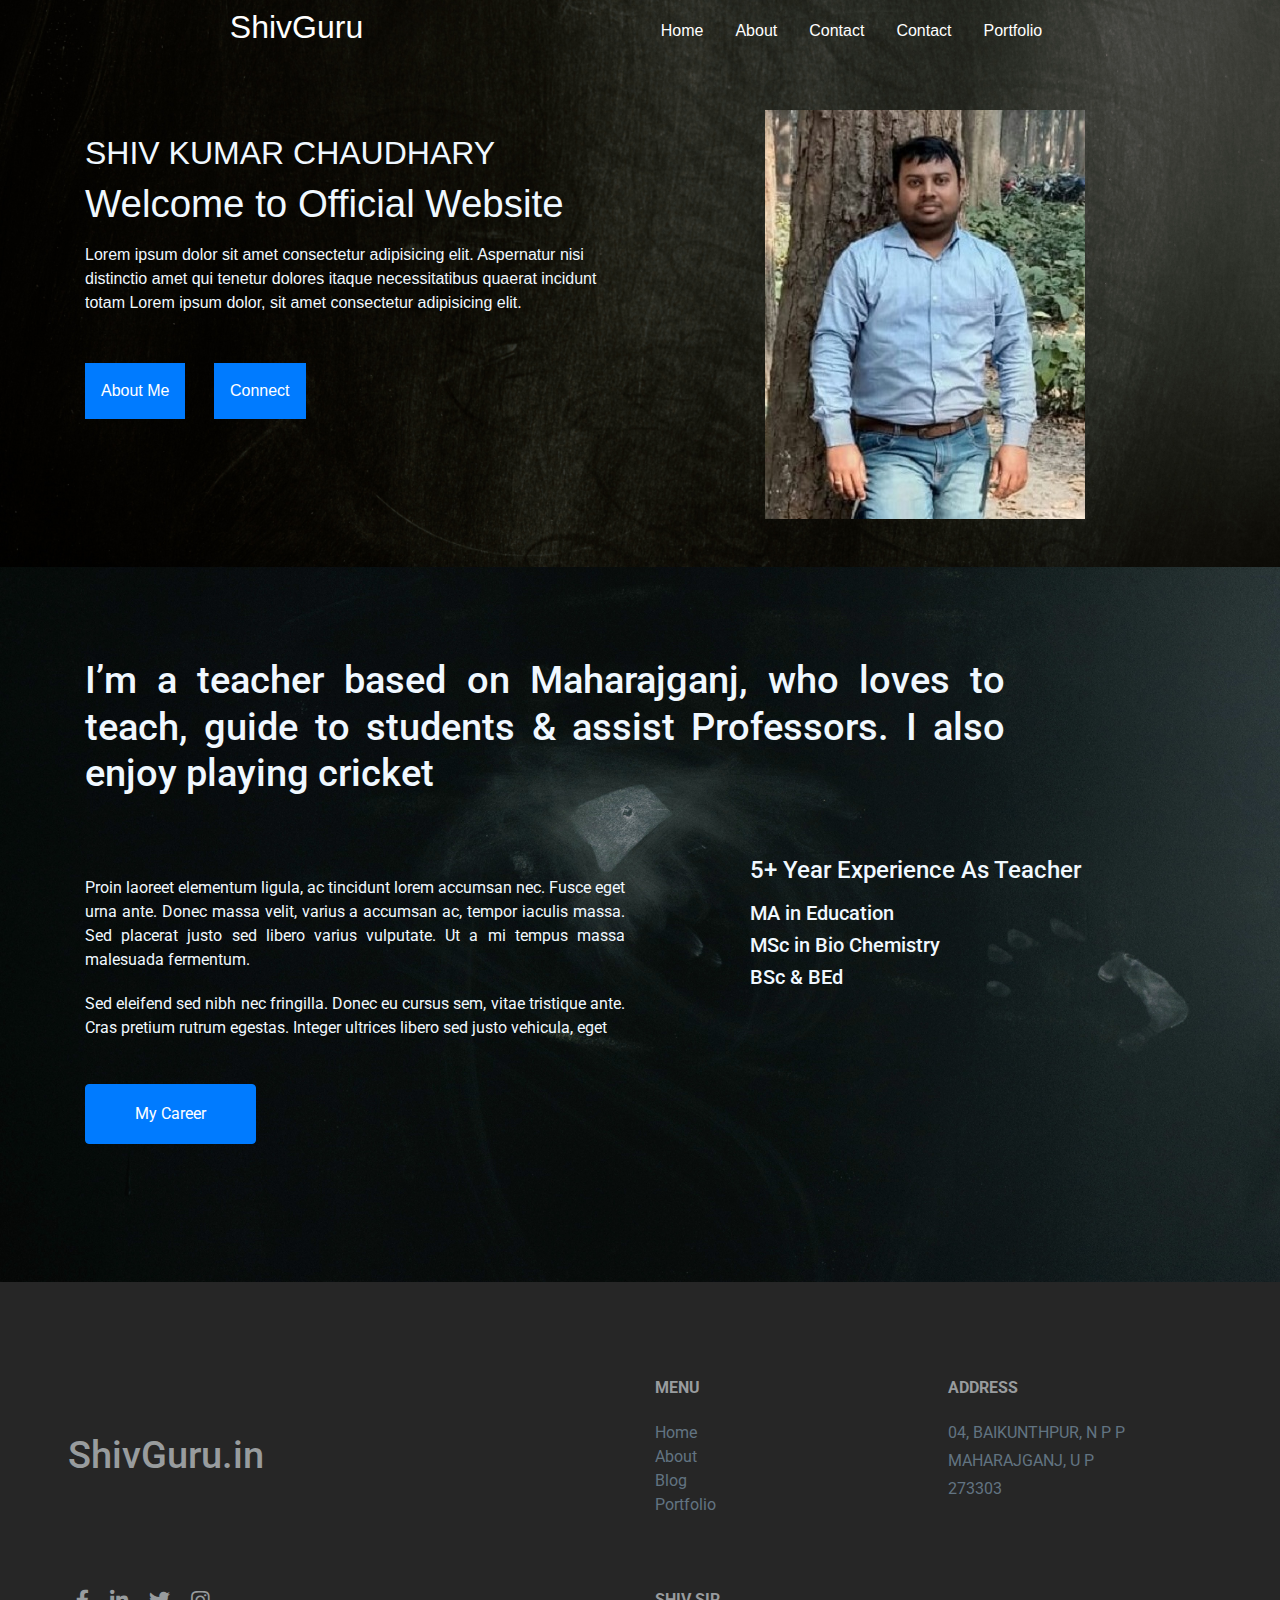
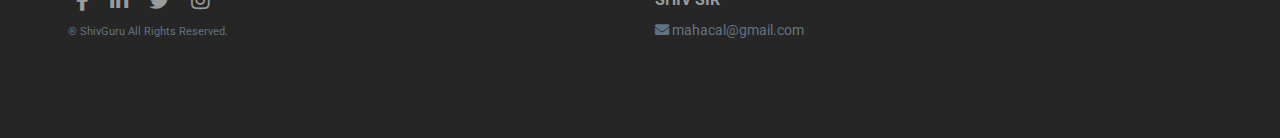
==== index.html @ 5fab4608 "a" ====
<!DOCTYPE html>
<html lang="en">

<head>
  <meta charset="UTF-8">
  <meta name="viewport" content="width=device-width, initial-scale=1.0">
  <title>ShivGuru :: Official Website</title>
  <link rel="stylesheet" href="https://maxcdn.bootstrapcdn.com/bootstrap/4.5.2/css/bootstrap.min.css">
  <script src="https://ajax.googleapis.com/ajax/libs/jquery/3.5.1/jquery.min.js"></script>
  <script src="./js/owl.carousel.min.js"></script>
  <script src="https://cdnjs.cloudflare.com/ajax/libs/popper.js/1.16.0/umd/popper.min.js"></script>
  <script src="https://maxcdn.bootstrapcdn.com/bootstrap/4.5.2/js/bootstrap.min.js"></script>
  <link rel="stylesheet" href="https://cdnjs.cloudflare.com/ajax/libs/font-awesome/5.15.1/css/all.min.css">
  <link rel="stylesheet" href="https://cdnjs.cloudflare.com/ajax/libs/animate.css/4.1.1/animate.min.css">
  <link rel="stylesheet" href="./css/owl.carousel.min.css">
  <link rel="stylesheet" href="./css/owl.theme.default.min.css">
  <link rel="stylesheet" href="./css/utilities.css">
  <link rel="stylesheet" href="./css/custom.css">
</head>

<body>
  <!-- By Dominik Biedebach @domobch -->

  <link href='https://fonts.googleapis.com/css?family=Roboto:500,900,100,300,700,400' rel='stylesheet' type='text/css'>





  <div class="container-fluid" id="hd">
    <div class="container">

      <nav class="navbar1">
        <div class="brand-title">
          <h1>ShivGuru</h1>
        </div>
        <a href="#" class="toggle-button">
          <span class="bar"></span>
          <span class="bar"></span>
          <span class="bar"></span>
        </a>
        <div class="navbar-links">
          <ul>
            <li><a href="index.html">Home</a></li>
            <li><a href="about.html">About</a></li>
            <li><a href="contact.html">Contact</a></li>
            <li><a href="blog.html">Contact</a></li>
            <li><a href="portfolio.html">Portfolio</a></li>
          </ul>
        </div>
      </nav>


      
      <div class="row my-5">
        <div class="col-md-6 col-sm-6 text-left text-justify my-3" id="profileText">
          <h2 class="my-2">SHIV KUMAR CHAUDHARY</h2>
          <h3 class="mb-3">Welcome to Official Website</h3>
          <p class="mb-5">Lorem ipsum dolor sit amet consectetur adipisicing elit. Aspernatur nisi distinctio amet qui
            tenetur
            dolores
            itaque necessitatibus quaerat incidunt totam Lorem ipsum dolor, sit amet consectetur adipisicing elit.</p>
          <a href="#" class="bt btn-primary mb-2">About Me</a>
          <a href="#" class="bt btn-primary ml-4">Connect</a>
        </div>
        <div class="col-md-4 offset-md-1 col-sm-4" id="profileImg">
          <img class="mx-auto d-block" src="./img/IMG_20210122_224247.jpg" alt="">
        </div>
      </div>
    </div>







  </div>

  <div class="container-fluid" id="career">
    <div class="container text-justify">
      <div class="row">
        <div class="col-xl-10">
          <h3>I’m a teacher based on Maharajganj, who loves to teach, guide to students & assist Professors. I also
            enjoy playing cricket
          </h3>
        </div>
      </div>
      <div class="row">
        <div class="col-lg-6 col-md-6 mb-5">
          <p>
            Proin laoreet elementum ligula, ac tincidunt lorem accumsan nec. Fusce eget urna ante. Donec massa velit,
            varius a accumsan ac, tempor iaculis massa. Sed placerat justo sed libero varius vulputate. Ut a mi tempus
            massa malesuada fermentum.
          </p>
          <p>
            Sed eleifend sed nibh nec fringilla. Donec eu cursus sem, vitae tristique ante. Cras pretium rutrum egestas.
            Integer ultrices libero sed justo vehicula, eget
          </p>
          <a href="#" class="btn btn-primary md mt-4">My Career</a>
        </div>
        <div class="col-lg-5 offset-lg-1 col-md-6">
          <h4 class="mb-3">5+ Year Experience As Teacher</h4>
          <h5 class="mb-2">MA in Education</h5>
          <h5 class="mb-2">MSc in Bio Chemistry</h5>
          <h5>BSc & BEd</h5>
        </div>
      </div>
    </div>
  </div>

  <div class="container-fluid ft pb-0 mb-0 justify-content-center text-light ">
    <footer>
      <div class="row my-5 justify-content-center py-5">
        <div class="col-11">
          <div class="row ">
            <div class="col-xl-6 col-md-4 col-sm-6 col-12 my-auto mx-auto a">
              <h3 class="text-muted mb-md-0 mb-5 bold-text">ShivGuru.in</h3>
            </div>
            <div class="col-xl-3 col-md-4 col-sm-3 col-12">
              <h6 class="mb-3 mb-lg-4 bold-text "><b>MENU</b></h6>
              <ul class="list-unstyled">
                <li>Home</li>
                <li>About</li>
                <li>Blog</li>
                <li>Portfolio</li>
              </ul>
            </div>
            <div class="col-xl-3 col-md-4 col-sm-3 col-12">
              <h6 class="mb-3 mb-lg-4 text-muted bold-text mt-sm-0 mt-5"><b>ADDRESS</b></h6>
              <p class="mb-1">04, BAIKUNTHPUR, N P P</p>
              <p class="mb-1">MAHARAJGANJ, U P</p>
              <p class="mb-1">273303</p>
            </div>
          </div>
          <div class="row ">
            <div class="col-xl-6 col-md-4 col-sm-4 col-auto my-md-0 mt-5 order-sm-1 order-3 align-self-end">
              <p class="social text-muted mb-0 pb-0 bold-text"> <span class="mx-2"><i class="fab fa-facebook-f"
                    aria-hidden="true"></i></span> <span class="mx-2"><i class="fab fa-linkedin-in"
                    aria-hidden="true"></i></span> <span class="mx-2"><i class="fab fa-twitter"
                    aria-hidden="true"></i></span> <span class="mx-2"><i class="fab fa-instagram"
                    aria-hidden="true"></i></span> </p><small class="rights"><span>&#174;</span> ShivGuru All Rights
                Reserved.</small>
            </div>
            <div class="col-xl-6 col-md-4 col-sm-4 col-auto order-1 align-self-end ">
              <h6 class="mt-55 mt-2 text-muted bold-text"><b>SHIV SIR</b></h6><small> <span><i class="fa fa-envelope"
                    aria-hidden="true"></i></span> mahacal@gmail.com</small>
            </div>
          </div>
        </div>
      </div>
    </footer>
  </div>

  <script src="./js/main.js"></script>
</body>

</html>
---- css/utilities.css ----
@import url('https://fonts.googleapis.com/css?family=Rubik&display=swap');

.ft {
    overflow: hidden;
    background: #262626;
    color: #627482 !important;
    margin-bottom: 0;
    padding-bottom: 0
}

small {
    font-size: calc(12px + (15 - 12) * ((100vw - 360px) / (1600 - 360))) !important
}

.bold-text {
    color: #989c9e !important
}

.mt-55 {
    margin-top: calc(50px + (60 - 50) * ((100vw - 360px) / (1600 - 360))) !important
}

h3 {
    font-size: calc(34px + (40 - 34) * ((100vw - 360px) / (1600 - 360))) !important
}

.social {
    font-size: 21px !important
}

.rights {
    font-size: calc(10px + (12 - 10) * ((100vw - 360px) / (1600 - 360))) !important
}

/* Button */
.bt {
    padding: 1rem;
    color: #fff;
    display: inline-block;
  }
  .btn-primary:hover {
    transform: scale(0.98);
    text-decoration: none;
  }
---- css/custom.css ----
* {
  box-sizing: border-box;
  margin: 0%;
  padding: 0%;
}
.navbar1 {
  display: flex;
  position: relative;
  justify-content: space-around;
  align-items: center;
  color: white;
}

.brand-title {
  margin: .5rem;
}
.brand-title h1 {
  font-size: 2rem;
  
}

.navbar-links {
  height: 100%;
}

.navbar-links ul {
  display: flex;
  margin: 0;
  padding: 0;
}

.navbar-links li {
  list-style: none;
}

.navbar-links li a {
  display: block;
  text-decoration: none;
  color: white;
  padding: 1rem;
}

.navbar-links li a:hover {
  border-bottom: 1px solid white;
}

.toggle-button {
  position: absolute;
  top: .75rem;
  right: 1rem;
  display: none;
  flex-direction: column;
  justify-content: space-between;
  width: 30px;
  height: 21px;
}

.toggle-button .bar {
  height: 3px;
  width: 100%;
  background-color: white;
  border-radius: 10px;
}

@media (max-width: 800px) {
  .navbar1 {
      flex-direction: column;
  }
  

  .toggle-button {
      display: flex;
  }

  .navbar-links {
      display: none;
      width: 100%;
  }

  .navbar-links ul {
      width: 100%;
      flex-direction: column;
  }

  .navbar-links ul li {
      text-align: center;
  }
  .navbar-links li a:hover {
    color: wheat;
    border-bottom: none;
  }

  .navbar-links ul li a {
      padding: .5rem 1rem;
  }

  .navbar-links.active {
      display: flex;
  }
}
@import url('https://fonts.googleapis.com/css2?family=Ubuntu:ital@1&display=swap');

#hd{
  background: url(../img/pexels-cottonbro-3826435.jpg) no-repeat center/cover;
  font-family: 'Ubuntu', sans-serif;
  color: aliceblue;
  width: 100%;
  height: auto;
  position: relative;
  overflow: hidden;
  padding: 0px 0px;
}
#career{
  background: url(../img/pexels-ksenia-chernaya-5691695.jpg) no-repeat center/cover;
  height: auto;
  padding: 90px 0;
  color: aliceblue;
}
#career h3{
  font-size: 36px;
  margin: 0px 0px 60px;
}
#career p{
  margin: 20px 0;
}
#career a{
  padding: 17px 49px;
}
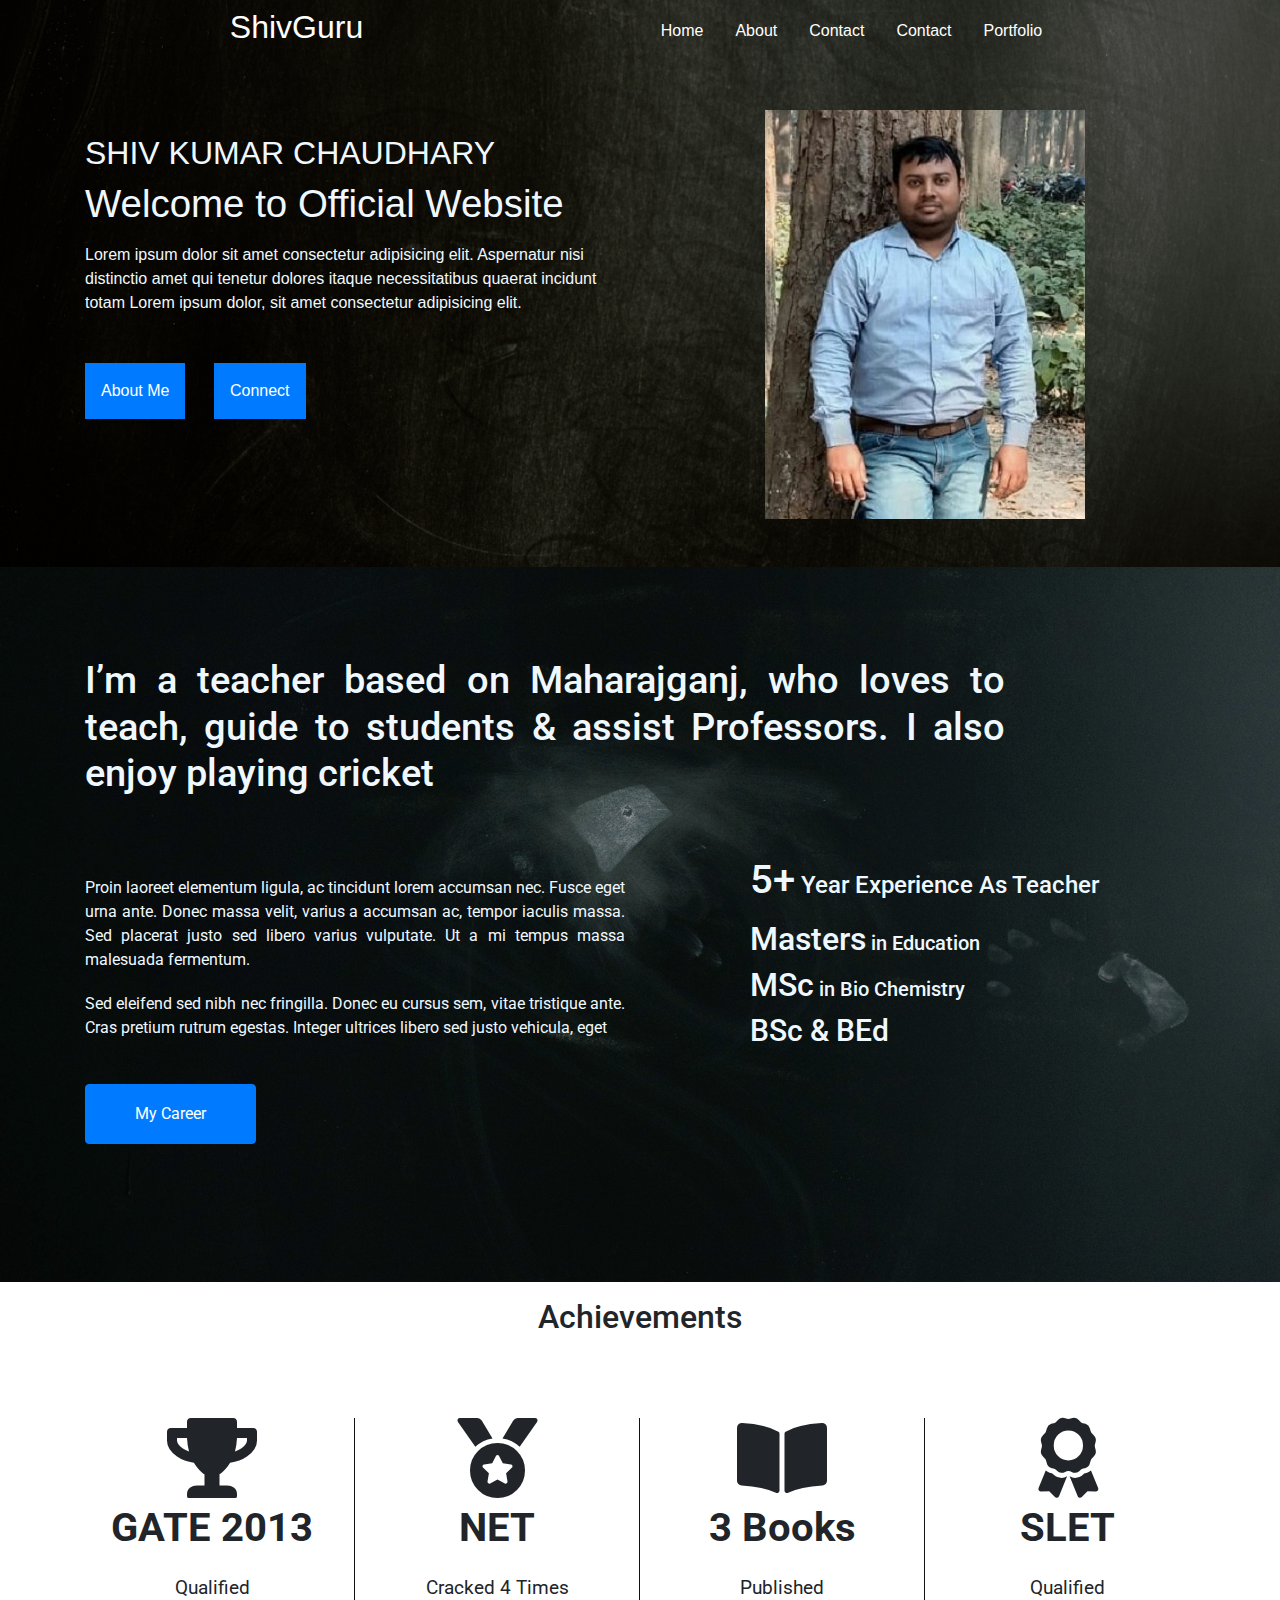
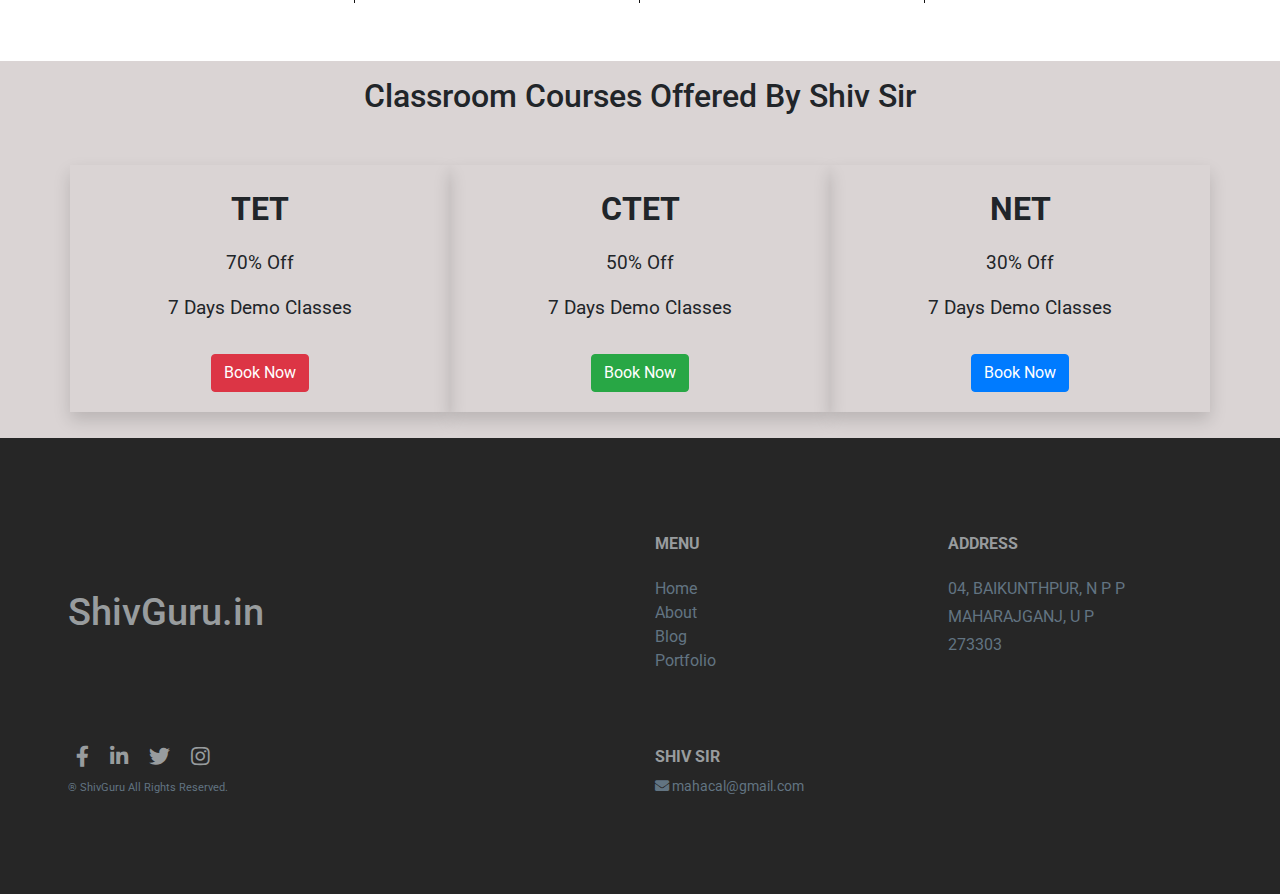
==== commit 45fe0f9f: "sub" ====
--- a/index.html
+++ b/index.html
@@ -51,7 +51,7 @@
       </nav>
 
 
-      
+
       <div class="row my-5">
         <div class="col-md-6 col-sm-6 text-left text-justify my-3" id="profileText">
           <h2 class="my-2">SHIV KUMAR CHAUDHARY</h2>
@@ -100,10 +100,79 @@
           <a href="#" class="btn btn-primary md mt-4">My Career</a>
         </div>
         <div class="col-lg-5 offset-lg-1 col-md-6">
-          <h4 class="mb-3">5+ Year Experience As Teacher</h4>
-          <h5 class="mb-2">MA in Education</h5>
-          <h5 class="mb-2">MSc in Bio Chemistry</h5>
-          <h5>BSc & BEd</h5>
+          <h4 class="mb-3"><span style="font-size: 40px">5+</span> Year Experience As Teacher</h4>
+          <h5 class="mb-2"><span style="font-size: 32px">Masters</span> in Education</h5>
+          <h5 class="mb-2"><span style="font-size: 32px">MSc</span> in Bio Chemistry</h5>
+          <h5><span style="font-size: 30px">BSc & BEd</span></h5>
+        </div>
+      </div>
+    </div>
+  </div>
+  <div class="container-fluid" id="stats">
+    <div class="container text-center">
+      <div class="row py-3">
+        <div class="col">
+          <h2>Achievements</h2>
+        </div>
+      </div>
+      <div class="row py-5">
+        <div class="box box1 col-lg-3 col-md-4 col-sm-6">
+          <i class="fas fa-trophy fa-5x"></i>
+          <p>
+            <b>GATE 2013</b>
+          </p>
+          <span class="title">Qualified</span>
+        </div>
+        <div class="box box2 col-lg-3 col-md-4 col-sm-6 ">
+          <i class="fas fa-medal fa-5x"></i>
+          <p>
+            <b>NET</b>
+          </p>
+          <span class="title">Cracked 4 Times</span>
+        </div>
+        <div class="box box3 col-lg-3 col-md-4 col-sm-6">
+          <i class="fas fa-book-open fa-5x"></i>
+          <p>
+            <b>3 Books</b>
+          </p>
+          <span class="title">Published</span>
+        </div>
+        <div class="box box4 col-lg-3 col-md-4 col-sm-6">
+          <i class="fas fa-award fa-5x"></i>
+          <p>
+            <b>SLET</b>
+          </p>
+          <span class="title">Qualified</span>
+        </div>
+      </div>
+    </div>
+  </div>
+
+  <div class="container-fluid" id="courses">
+    <div class="container text-center">
+      <div class="row py-3">
+        <div class="col ">
+          <h2>Classroom Courses Offered By Shiv Sir</h2>
+        </div>
+      </div>
+      <div class="row py-3">
+        <div class="course col-lg-4 col-md-4 shadow">
+          <p><b>TET</b></p>
+          <p>70% Off</p>
+          <p>7 Days Demo Classes</p>
+          <a href="" class="btn btn-danger md mt-3">Book Now</a>
+        </div>
+        <div class="course col-lg-4  col-md-4 shadow">
+          <p><b>CTET</b></p>
+          <p>50% Off</p>
+          <p>7 Days Demo Classes</p>
+          <a href="" class="btn btn-success md mt-3">Book Now</a>
+        </div>
+        <div class="course col-lg-4 col-md-4 shadow">
+          <p><b>NET</b></p>
+          <p>30% Off</p>
+          <p>7 Days Demo Classes</p>
+          <a href="" class="btn btn-primary md mt-3">Book Now</a>
         </div>
       </div>
     </div>
--- a/css/custom.css
+++ b/css/custom.css
@@ -125,4 +125,35 @@
 }
 #career a{
   padding: 17px 49px;
+}
+
+#stats{
+  background: white;
+}
+#stats .container .box{
+  margin: 10px 0;
+}
+#stats .container .box1,
+#stats .container .box2,
+#stats .container .box3{
+  border-right: 1px solid #131212;
+}
+#stats .container .box p b{
+  font-size: 40px;
+}
+#stats .container .box .title{
+  font-size: 19px;
+}
+#courses{
+  background: rgb(218, 212, 212);
+}
+#courses .course{
+  margin: 10px 0;
+  padding: 20px 0;
+}
+#courses .container p{
+  font-size: 19px;
+}
+#courses .container p b{
+  font-size: 32px;
 }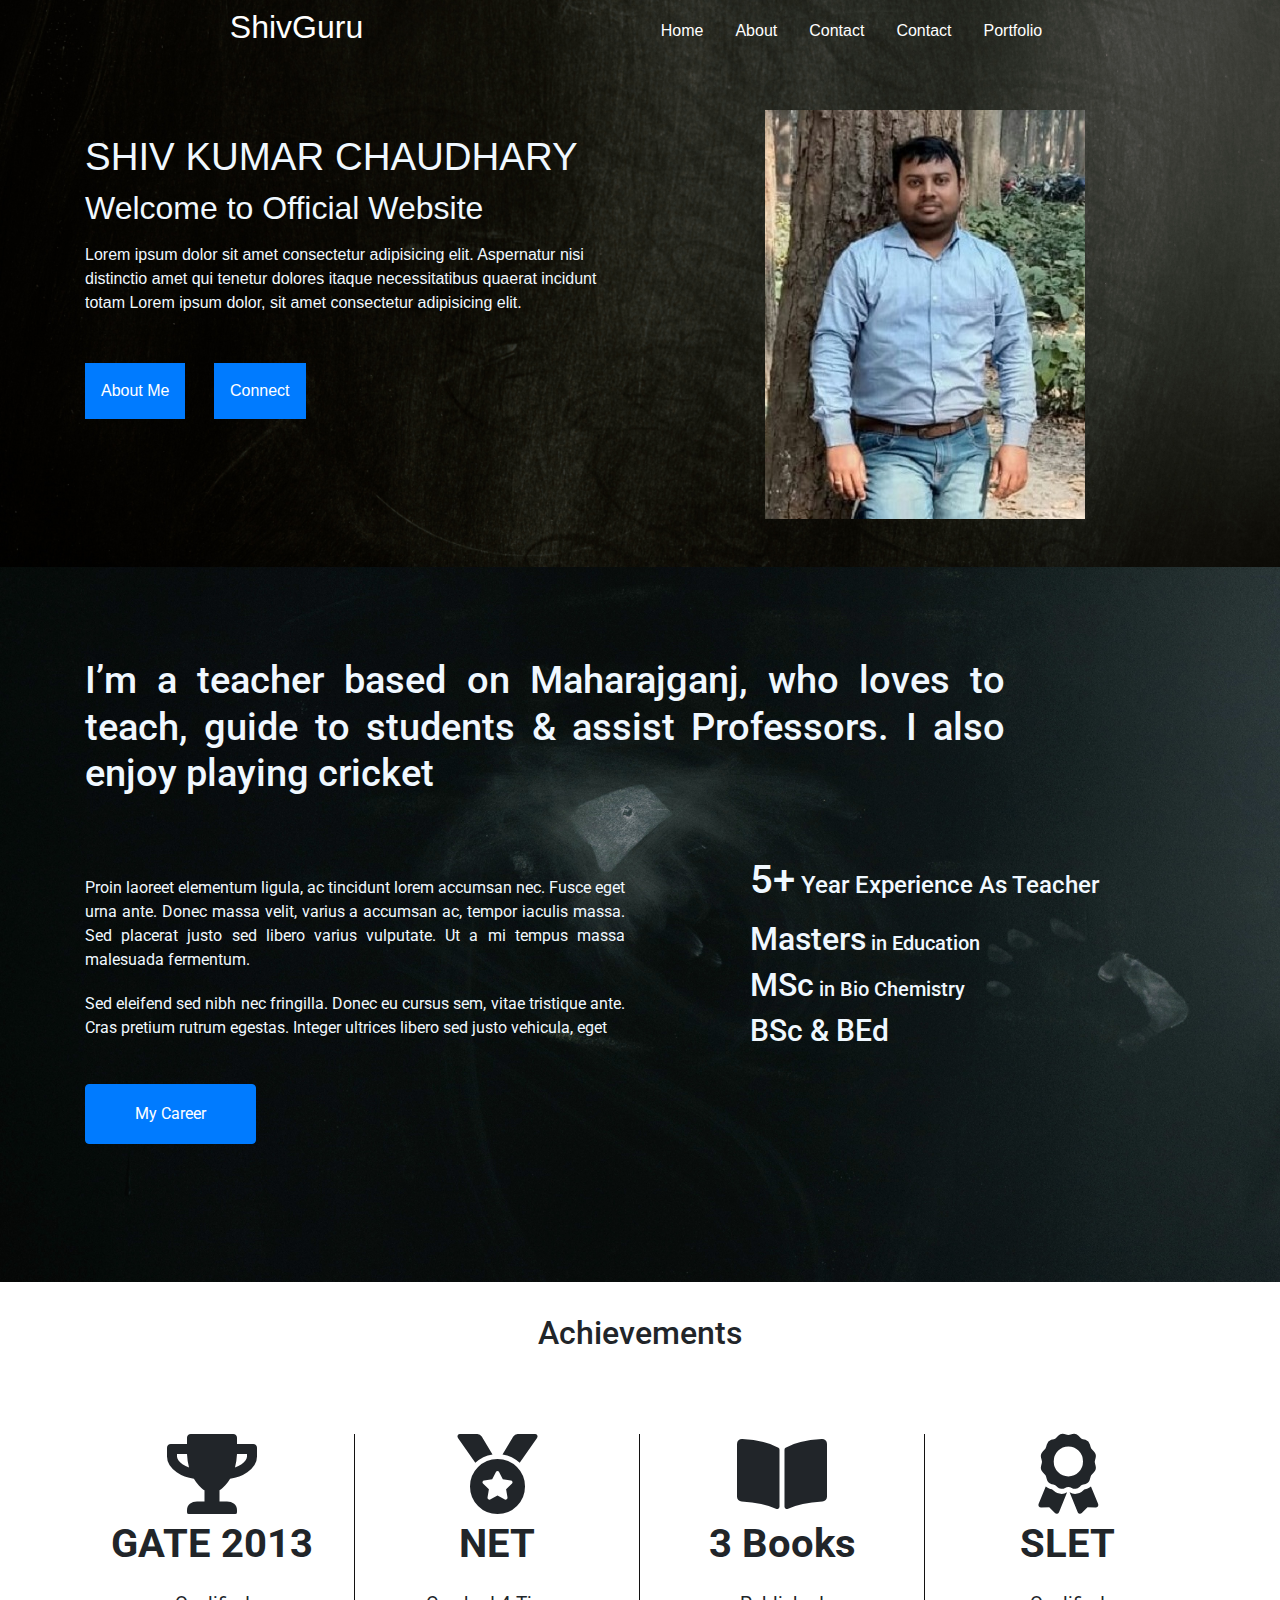
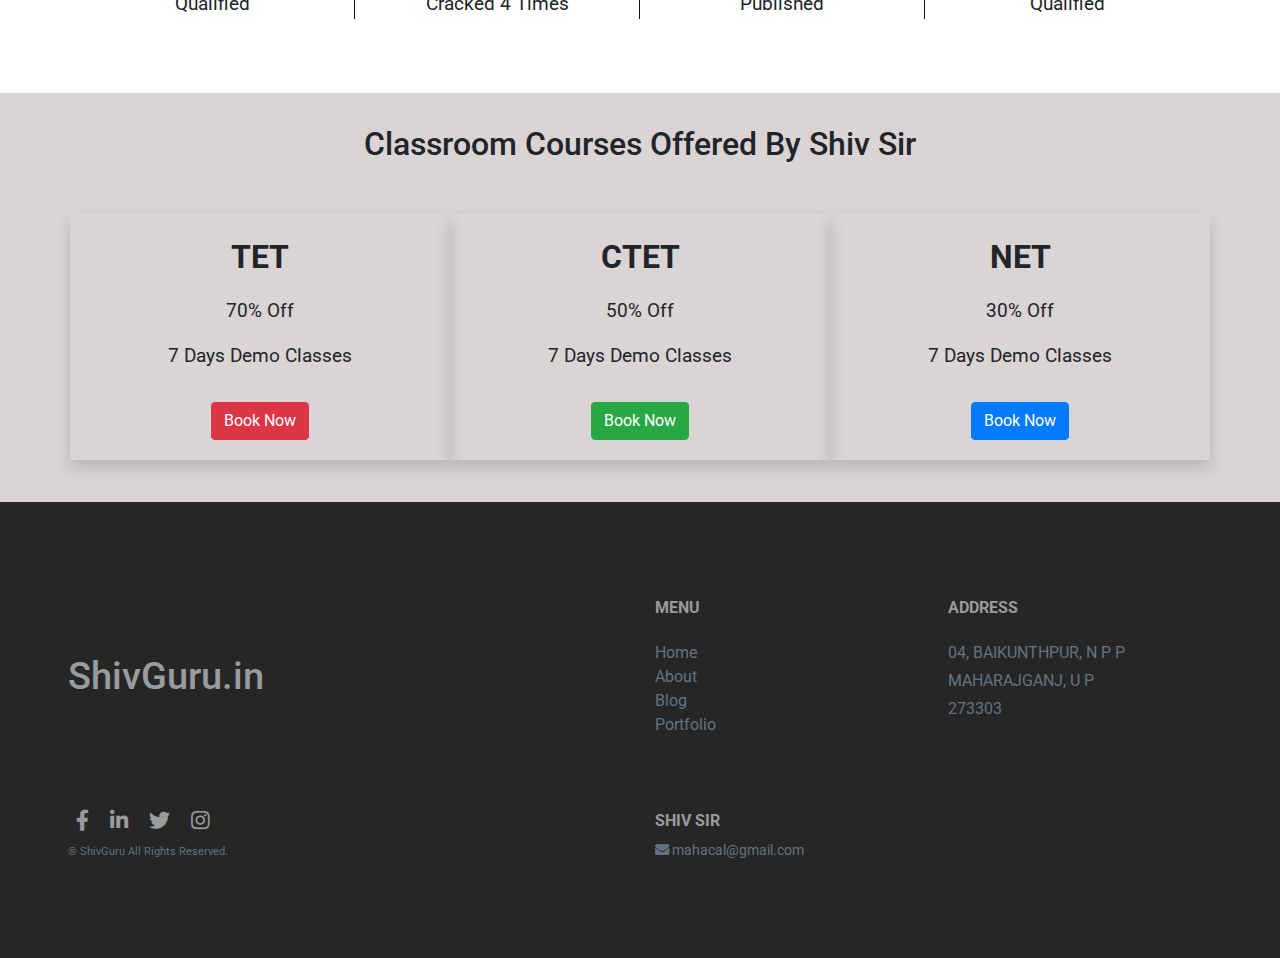
==== commit 054714da: "cc" ====
--- a/index.html
+++ b/index.html
@@ -54,8 +54,13 @@
 
       <div class="row my-5">
         <div class="col-md-6 col-sm-6 text-left text-justify my-3" id="profileText">
-          <h2 class="my-2">SHIV KUMAR CHAUDHARY</h2>
-          <h3 class="mb-3">Welcome to Official Website</h3>
+          <div class="row">
+            <div class="col">
+              <h3 class="my-2">SHIV KUMAR CHAUDHARY</h3>
+              <h2 class="mb-3">Welcome to Official Website</h2>
+            </div>
+          </div>
+          
           <p class="mb-5">Lorem ipsum dolor sit amet consectetur adipisicing elit. Aspernatur nisi distinctio amet qui
             tenetur
             dolores
@@ -77,7 +82,7 @@
 
   </div>
 
-  <div class="container-fluid" id="career">
+  <div class="container-fluid mb-3" id="career">
     <div class="container text-justify">
       <div class="row">
         <div class="col-xl-10">
@@ -108,7 +113,7 @@
       </div>
     </div>
   </div>
-  <div class="container-fluid" id="stats">
+  <div class="container-fluid mb-3" id="stats">
     <div class="container text-center">
       <div class="row py-3">
         <div class="col">
@@ -148,7 +153,7 @@
     </div>
   </div>
 
-  <div class="container-fluid" id="courses">
+  <div class="container-fluid py-3" id="courses">
     <div class="container text-center">
       <div class="row py-3">
         <div class="col ">
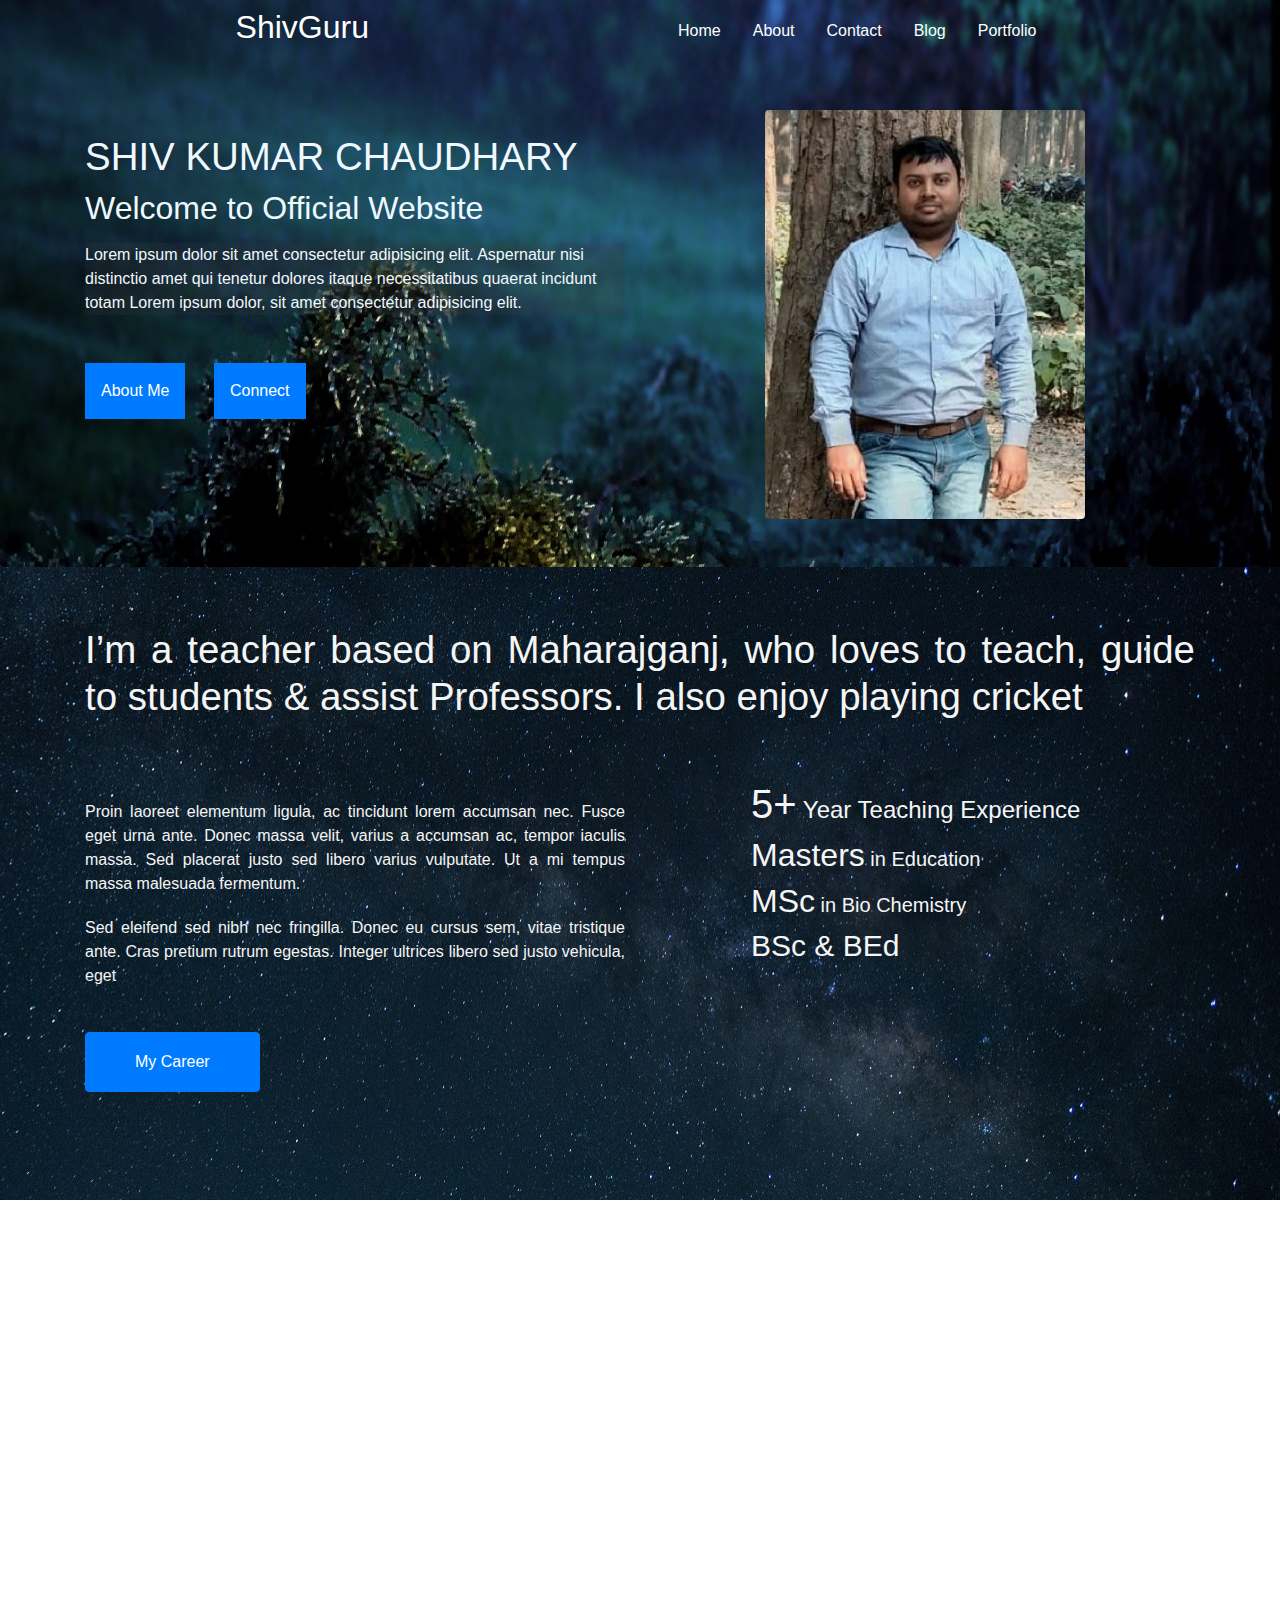
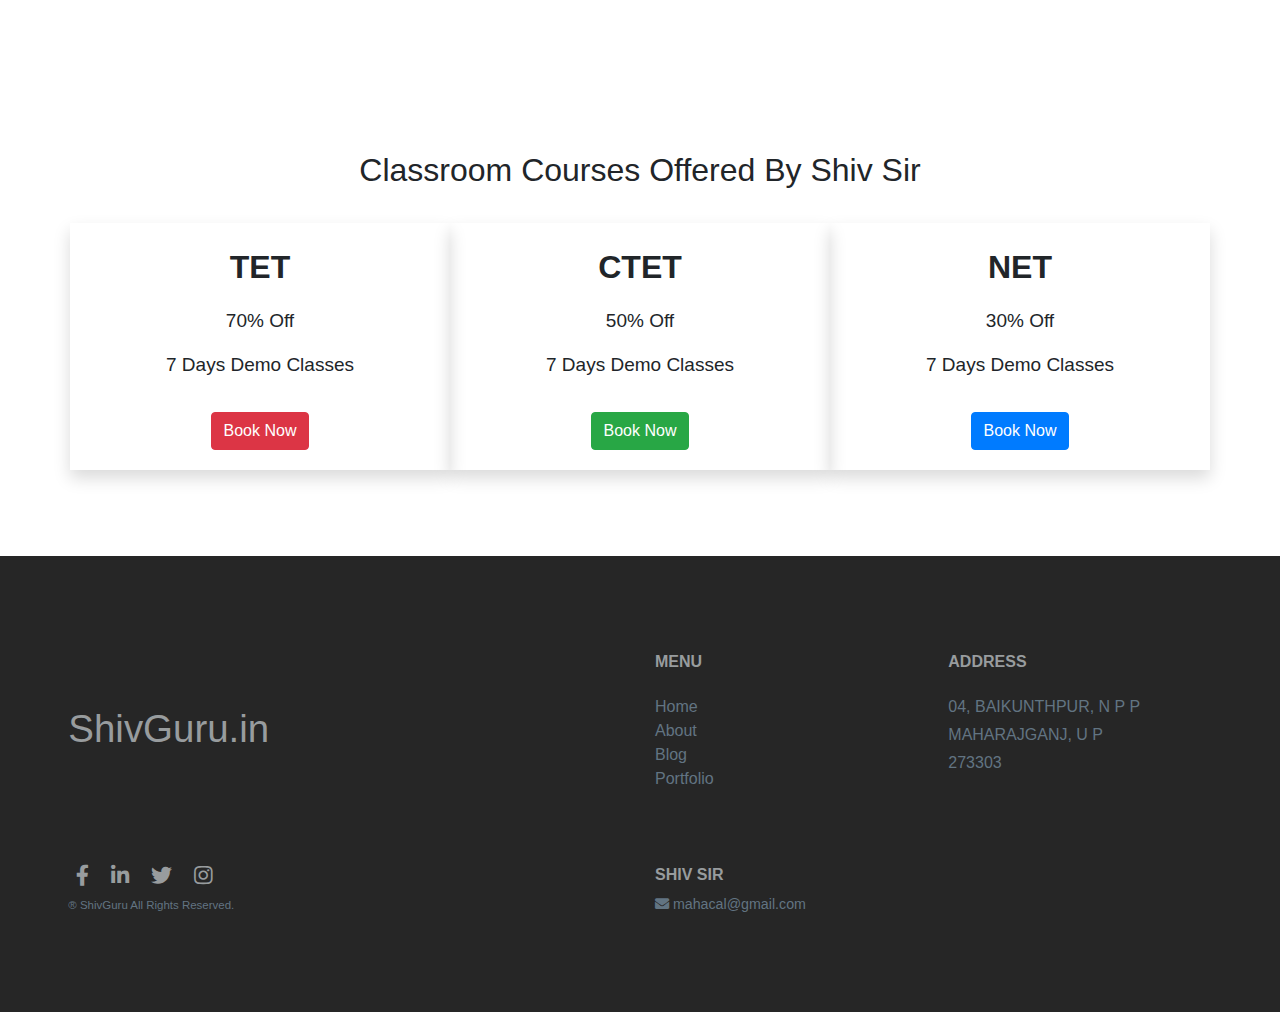
==== commit c0424f02: "cc" ====
--- a/index.html
+++ b/index.html
@@ -19,14 +19,6 @@
 </head>
 
 <body>
-  <!-- By Dominik Biedebach @domobch -->
-
-  <link href='https://fonts.googleapis.com/css?family=Roboto:500,900,100,300,700,400' rel='stylesheet' type='text/css'>
-
-
-
-
-
   <div class="container-fluid" id="hd">
     <div class="container">
 
@@ -44,13 +36,11 @@
             <li><a href="index.html">Home</a></li>
             <li><a href="about.html">About</a></li>
             <li><a href="contact.html">Contact</a></li>
-            <li><a href="blog.html">Contact</a></li>
+            <li><a href="blog.html">Blog</a></li>
             <li><a href="portfolio.html">Portfolio</a></li>
           </ul>
         </div>
       </nav>
-
-
 
       <div class="row my-5">
         <div class="col-md-6 col-sm-6 text-left text-justify my-3" id="profileText">
@@ -60,7 +50,7 @@
               <h2 class="mb-3">Welcome to Official Website</h2>
             </div>
           </div>
-          
+
           <p class="mb-5">Lorem ipsum dolor sit amet consectetur adipisicing elit. Aspernatur nisi distinctio amet qui
             tenetur
             dolores
@@ -69,23 +59,16 @@
           <a href="#" class="bt btn-primary ml-4">Connect</a>
         </div>
         <div class="col-md-4 offset-md-1 col-sm-4" id="profileImg">
-          <img class="mx-auto d-block" src="./img/IMG_20210122_224247.jpg" alt="">
-        </div>
-      </div>
-    </div>
-
-
-
-
-
-
-
-  </div>
-
-  <div class="container-fluid mb-3" id="career">
+          <img class="mx-auto d-block rounded" src="./img/IMG_20210122_224247.jpg" alt="">
+        </div>
+      </div>
+    </div>
+  </div>
+
+  <div class="container-fluid" id="career">
     <div class="container text-justify">
       <div class="row">
-        <div class="col-xl-10">
+        <div class="col">
           <h3>I’m a teacher based on Maharajganj, who loves to teach, guide to students & assist Professors. I also
             enjoy playing cricket
           </h3>
@@ -104,8 +87,8 @@
           </p>
           <a href="#" class="btn btn-primary md mt-4">My Career</a>
         </div>
-        <div class="col-lg-5 offset-lg-1 col-md-6">
-          <h4 class="mb-3"><span style="font-size: 40px">5+</span> Year Experience As Teacher</h4>
+        <div class="col-lg-5 offset-lg-1 col-md-6 px-3">
+          <h4 class="mb-2"><span style="font-size: 40px">5+</span> Year Teaching Experience</h4>
           <h5 class="mb-2"><span style="font-size: 32px">Masters</span> in Education</h5>
           <h5 class="mb-2"><span style="font-size: 32px">MSc</span> in Bio Chemistry</h5>
           <h5><span style="font-size: 30px">BSc & BEd</span></h5>
@@ -113,9 +96,9 @@
       </div>
     </div>
   </div>
-  <div class="container-fluid mb-3" id="stats">
+  <div class="container-fluid" id="stats">
     <div class="container text-center">
-      <div class="row py-3">
+      <div class="row">
         <div class="col">
           <h2>Achievements</h2>
         </div>
@@ -153,9 +136,9 @@
     </div>
   </div>
 
-  <div class="container-fluid py-3" id="courses">
+  <div class="container-fluid" id="courses">
     <div class="container text-center">
-      <div class="row py-3">
+      <div class="row">
         <div class="col ">
           <h2>Classroom Courses Offered By Shiv Sir</h2>
         </div>
--- a/css/utilities.css
+++ b/css/utilities.css
@@ -1,5 +1,3 @@
-@import url('https://fonts.googleapis.com/css?family=Rubik&display=swap');
-
 .ft {
     overflow: hidden;
     background: #262626;
--- a/css/custom.css
+++ b/css/custom.css
@@ -86,7 +86,7 @@
       text-align: center;
   }
   .navbar-links li a:hover {
-    color: wheat;
+    color: rgb(145, 140, 140);
     border-bottom: none;
   }
 
@@ -98,11 +98,10 @@
       display: flex;
   }
 }
-@import url('https://fonts.googleapis.com/css2?family=Ubuntu:ital@1&display=swap');
+
 
 #hd{
-  background: url(../img/pexels-cottonbro-3826435.jpg) no-repeat center/cover;
-  font-family: 'Ubuntu', sans-serif;
+  background: url(../img/header.jpg) no-repeat center/cover;
   color: aliceblue;
   width: 100%;
   height: auto;
@@ -110,14 +109,19 @@
   overflow: hidden;
   padding: 0px 0px;
 }
+#hd p{
+  background: rgba(65, 59, 59,0.2);
+}
 #career{
-  background: url(../img/pexels-ksenia-chernaya-5691695.jpg) no-repeat center/cover;
-  height: auto;
-  padding: 90px 0;
-  color: aliceblue;
+  background: url(../img/pexels-instawalli-176851.jpg) no-repeat center/cover;
+ color: whitesmoke;
+
+  
+ 
+  padding: 60px 0;
+
 }
 #career h3{
-  font-size: 36px;
   margin: 0px 0px 60px;
 }
 #career p{
@@ -128,24 +132,30 @@
 }
 
 #stats{
-  background: white;
+  background-image: url(../img/pexels-pixabay-414144.jpg);
+  background-repeat: no-repeat;
+  background-size: cover;
+  background-attachment: fixed;
+  color: white;
+  padding: 60px 0;
 }
 #stats .container .box{
-  margin: 10px 0;
+  margin: 25px 0;
 }
 #stats .container .box1,
 #stats .container .box2,
 #stats .container .box3{
-  border-right: 1px solid #131212;
+  border-right: 1px solid white;
 }
 #stats .container .box p b{
-  font-size: 40px;
+  font-size: 36px;
 }
 #stats .container .box .title{
   font-size: 19px;
 }
 #courses{
-  background: rgb(218, 212, 212);
+  background: white;
+  padding: 60px 0;
 }
 #courses .course{
   margin: 10px 0;
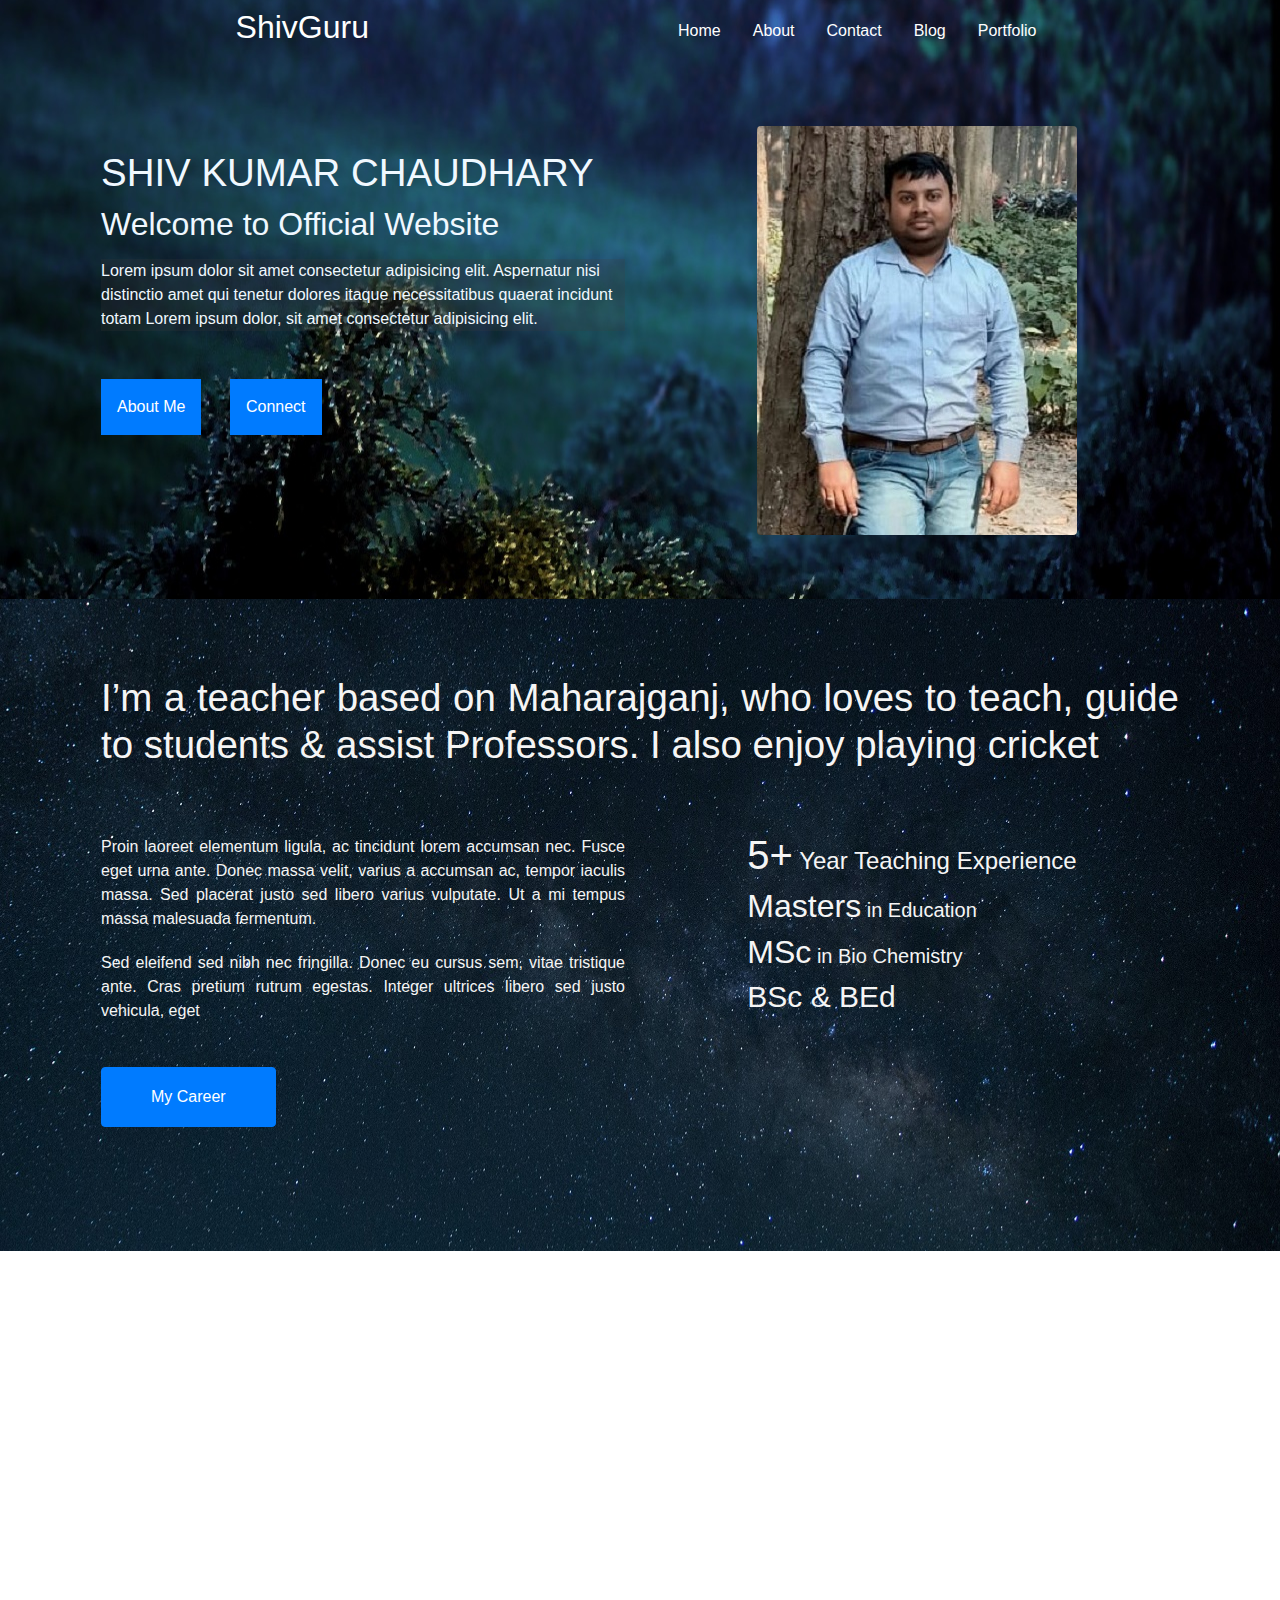
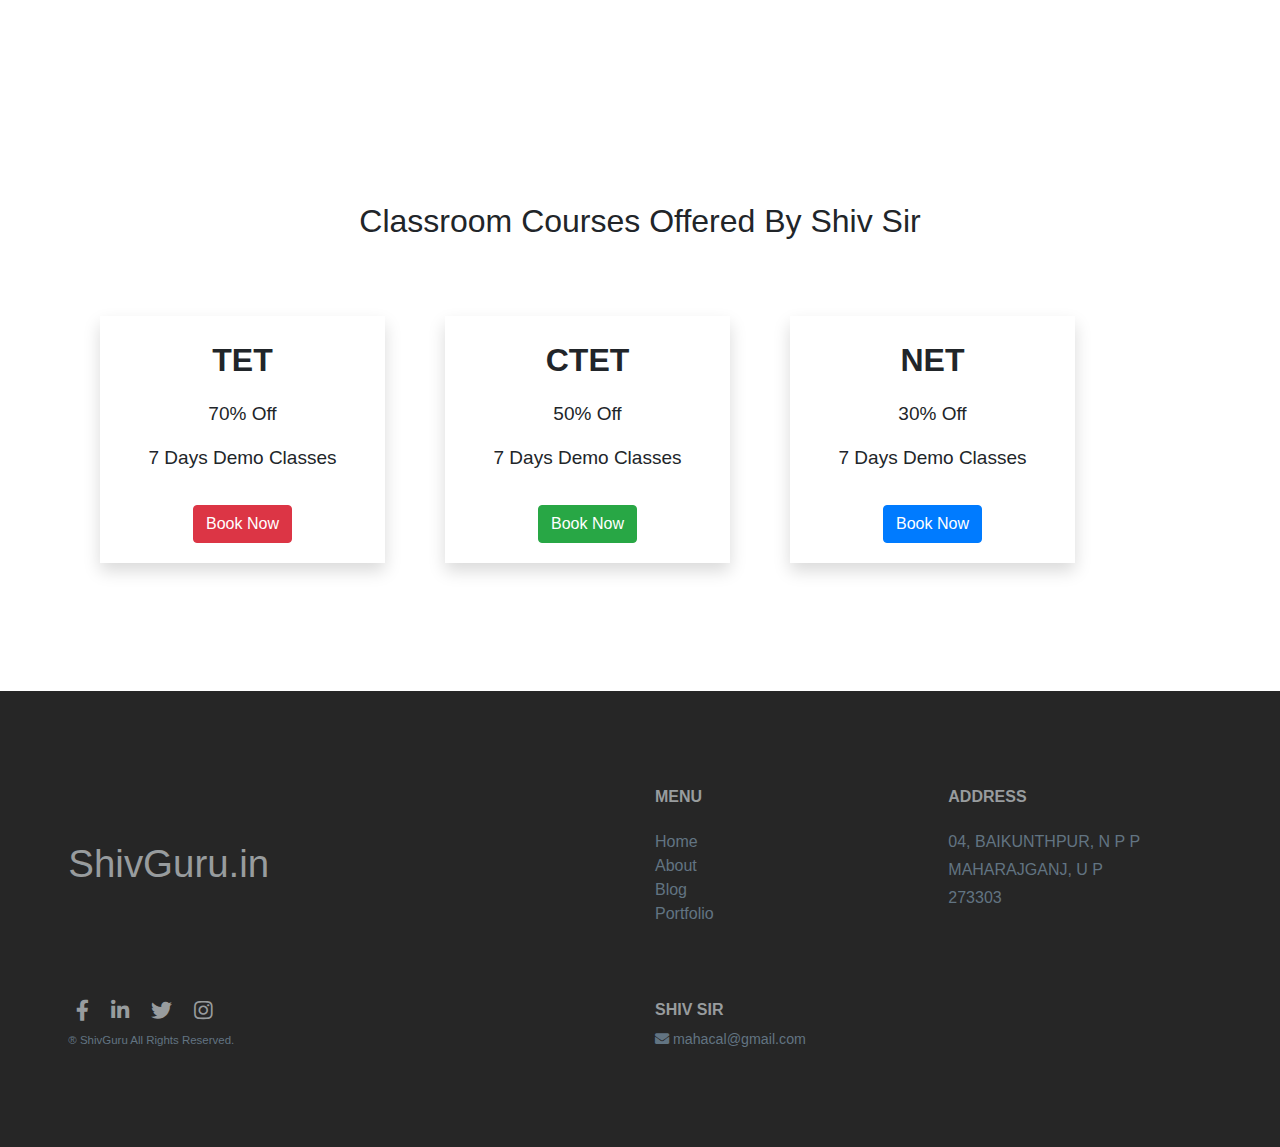
==== commit 45f0254a: "pp" ====
--- a/index.html
+++ b/index.html
@@ -42,7 +42,7 @@
         </div>
       </nav>
 
-      <div class="row my-5">
+      <div class="row my-5 p-3">
         <div class="col-md-6 col-sm-6 text-left text-justify my-3" id="profileText">
           <div class="row">
             <div class="col">
@@ -67,14 +67,14 @@
 
   <div class="container-fluid" id="career">
     <div class="container text-justify">
-      <div class="row">
+      <div class="row p-3">
         <div class="col">
           <h3>I’m a teacher based on Maharajganj, who loves to teach, guide to students & assist Professors. I also
             enjoy playing cricket
           </h3>
         </div>
       </div>
-      <div class="row">
+      <div class="row p-3">
         <div class="col-lg-6 col-md-6 mb-5">
           <p>
             Proin laoreet elementum ligula, ac tincidunt lorem accumsan nec. Fusce eget urna ante. Donec massa velit,
@@ -87,7 +87,7 @@
           </p>
           <a href="#" class="btn btn-primary md mt-4">My Career</a>
         </div>
-        <div class="col-lg-5 offset-lg-1 col-md-6 px-3">
+        <div class="col-lg-5 offset-lg-1 col-md-5 offset-md-1 mt-3">
           <h4 class="mb-2"><span style="font-size: 40px">5+</span> Year Teaching Experience</h4>
           <h5 class="mb-2"><span style="font-size: 32px">Masters</span> in Education</h5>
           <h5 class="mb-2"><span style="font-size: 32px">MSc</span> in Bio Chemistry</h5>
@@ -143,20 +143,20 @@
           <h2>Classroom Courses Offered By Shiv Sir</h2>
         </div>
       </div>
-      <div class="row py-3">
-        <div class="course col-lg-4 col-md-4 shadow">
+      <div class="row py-5">
+        <div class="course col-lg-3 col-md-3 shadow">
           <p><b>TET</b></p>
           <p>70% Off</p>
           <p>7 Days Demo Classes</p>
           <a href="" class="btn btn-danger md mt-3">Book Now</a>
         </div>
-        <div class="course col-lg-4  col-md-4 shadow">
+        <div class="course col-lg-3  col-md-3 shadow">
           <p><b>CTET</b></p>
           <p>50% Off</p>
           <p>7 Days Demo Classes</p>
-          <a href="" class="btn btn-success md mt-3">Book Now</a>
-        </div>
-        <div class="course col-lg-4 col-md-4 shadow">
+          <a href="" class="btn btn-success md mt-3 mx-3">Book Now</a>
+        </div>
+        <div class="course col-lg-3 col-md-3 shadow">
           <p><b>NET</b></p>
           <p>30% Off</p>
           <p>7 Days Demo Classes</p>
--- a/css/custom.css
+++ b/css/custom.css
@@ -122,7 +122,7 @@
 
 }
 #career h3{
-  margin: 0px 0px 60px;
+  margin: 0px 0px 15px;
 }
 #career p{
   margin: 20px 0;
@@ -158,7 +158,7 @@
   padding: 60px 0;
 }
 #courses .course{
-  margin: 10px 0;
+  margin: 20px 30px;
   padding: 20px 0;
 }
 #courses .container p{
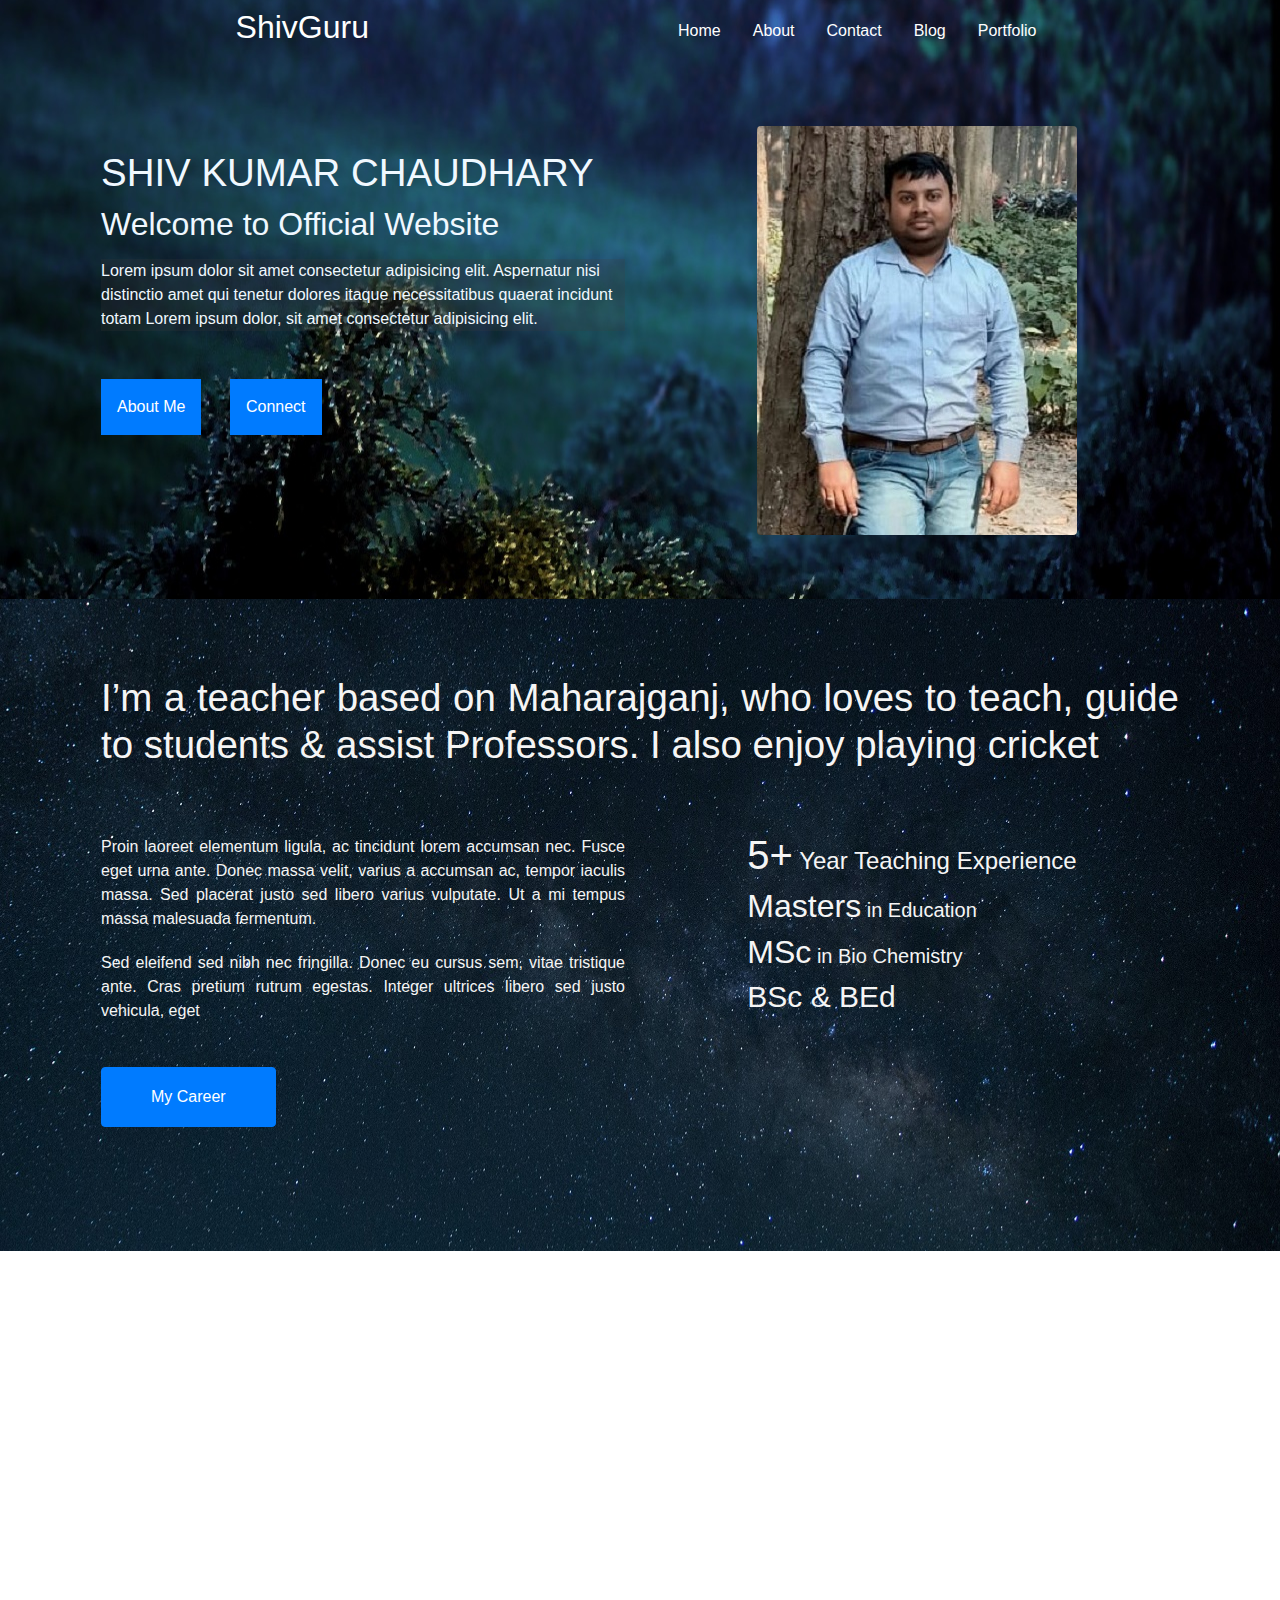
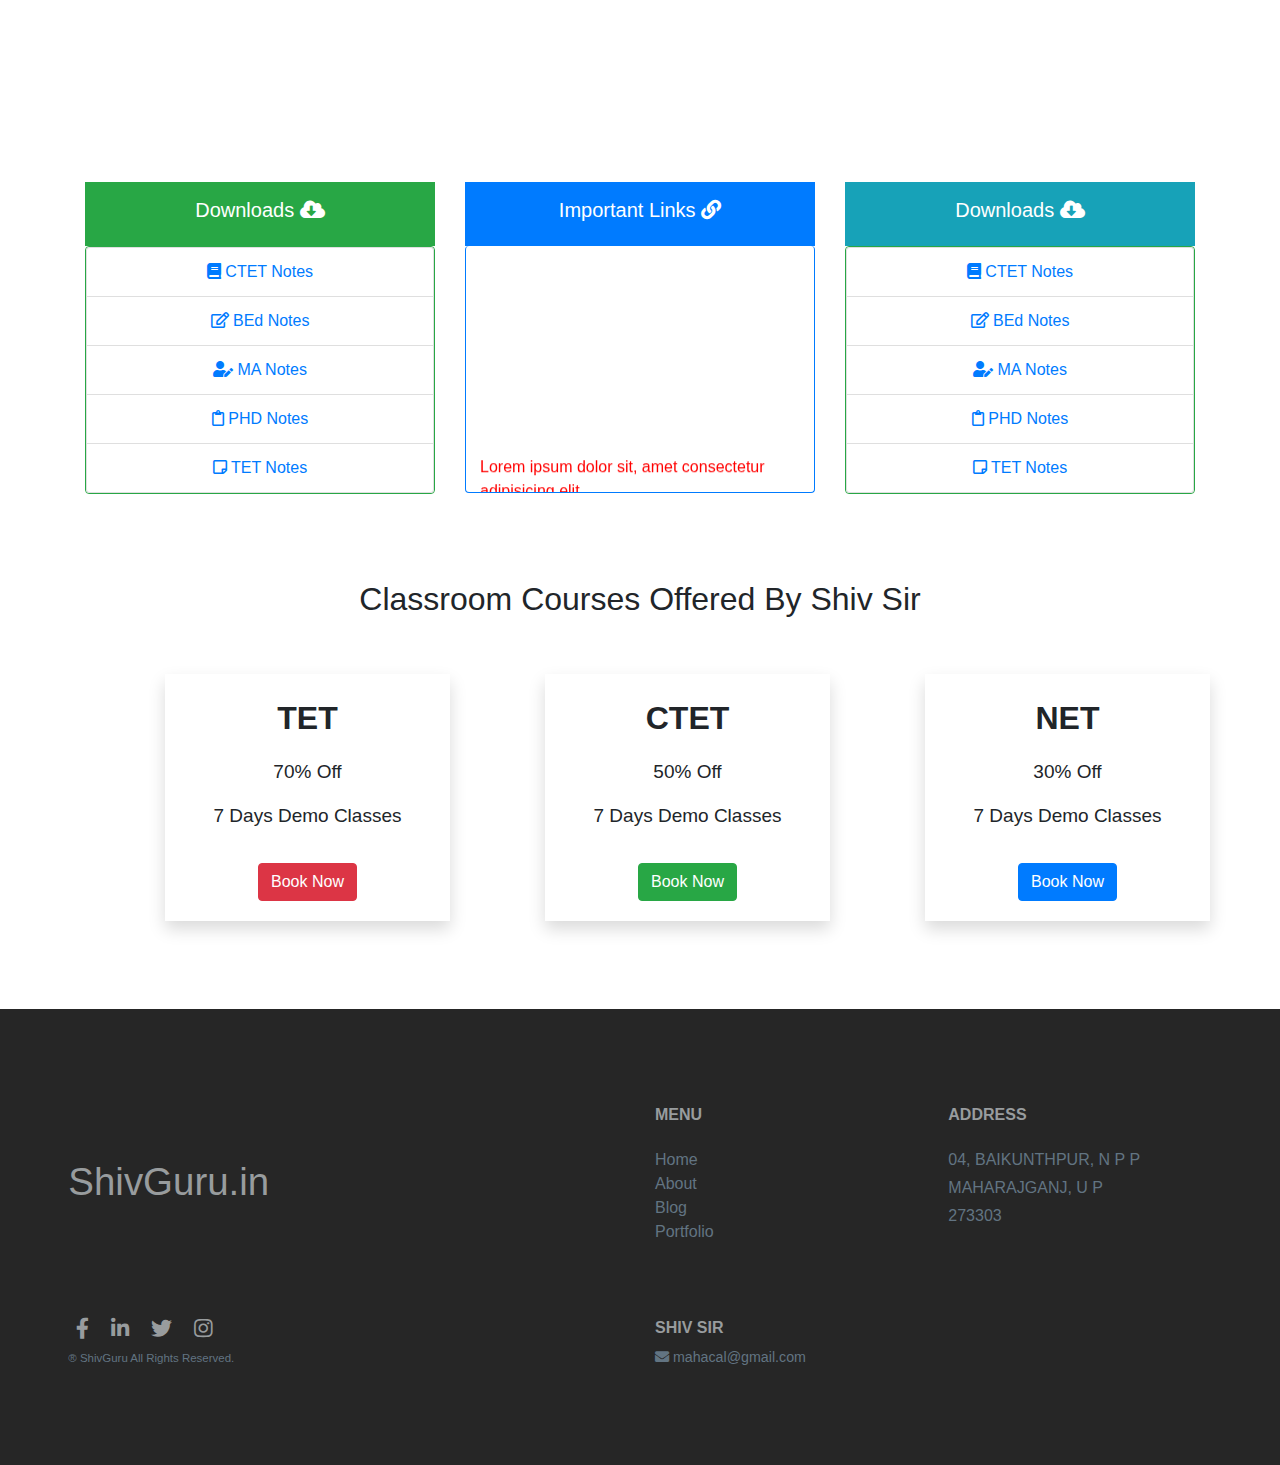
==== commit 527994db: "cc" ====
--- a/index.html
+++ b/index.html
@@ -136,6 +136,56 @@
     </div>
   </div>
 
+  <div class="container-fluid" id="features">
+    <div class="container">
+      <div class="row">
+        <div class="featuresItem col-md-4 text-center">
+          <div class="bg-success text-white py-3">
+            <h5>Downloads <i class="fas fa-cloud-download-alt"></i></h5> 
+          </div>
+           
+            <div class="list-group border border-success">
+              <a href="#" class="list-group-item"><i class="fas fa-book"></i> CTET Notes</a>
+              <a href="#" class="list-group-item"><i class="far fa-edit"></i> BEd Notes</a>
+              <a href="#" class="list-group-item"><i class="fas fa-user-edit"></i> MA Notes</a>
+              <a href="#" class="list-group-item"><i class="far fa-clipboard"></i> PHD Notes</a>
+              <a href="#" class="list-group-item"><i class="far fa-sticky-note"></i> TET Notes</a>
+            </div>
+          
+        </div>
+    
+          <div class="featuresItem col-md-4 text-center">
+            <div class="bg-primary text-white py-3">
+              <h5>Important Links <i class="fas fa-link"></i></h5> 
+            </div>
+            <marquee class="border border-primary border-top-0 rounded" behavior="" direction="up" onmouseover="this.stop();"
+            onmouseout="this.start();">
+            <p><a href="#">Lorem ipsum dolor sit, amet consectetur adipisicing elit.<img src="http://knit.ac.in/images/new_red.gif" alt=""></a></p>
+            <p><a href="#">Lorem ipsum dolor sit, amet consectetur adipisicing elit.<img src="http://knit.ac.in/images/new_red.gif" alt=""></a></p>
+            <p><a href="#">Lorem ipsum dolor sit, amet consectetur adipisicing elit.<img src="http://knit.ac.in/images/new_red.gif" alt=""></a></p>
+            <p><a href="#">Lorem ipsum dolor sit, amet consectetur adipisicing elit.</a></p>
+            <p><a href="#">Lorem ipsum dolor sit, amet consectetur adipisicing elit.</a></p>
+            <p><a href="#">Lorem ipsum dolor sit, amet consectetur adipisicing elit.</a></p>
+          </marquee>
+          </div>
+
+        <div class="featuresItem col-md-4 text-center">
+          <div class="bg-info text-white py-3">
+            <h5>Downloads <i class="fas fa-cloud-download-alt"></i></h5> 
+          </div>
+           
+            <div class="list-group border border-success">
+              <a href="#" class="list-group-item"><i class="fas fa-book"></i> CTET Notes</a>
+              <a href="#" class="list-group-item"><i class="far fa-edit"></i> BEd Notes</a>
+              <a href="#" class="list-group-item"><i class="fas fa-user-edit"></i> MA Notes</a>
+              <a href="#" class="list-group-item"><i class="far fa-clipboard"></i> PHD Notes</a>
+              <a href="#" class="list-group-item"><i class="far fa-sticky-note"></i> TET Notes</a>
+            </div>
+        </div>
+      </div>
+    </div>
+  </div>
+
   <div class="container-fluid" id="courses">
     <div class="container text-center">
       <div class="row">
@@ -144,19 +194,19 @@
         </div>
       </div>
       <div class="row py-5">
-        <div class="course col-lg-3 col-md-3 shadow">
+        <div class="course col-lg-3 offset-lg-1 col-md-3 offset-md-1 shadow">
           <p><b>TET</b></p>
           <p>70% Off</p>
           <p>7 Days Demo Classes</p>
           <a href="" class="btn btn-danger md mt-3">Book Now</a>
         </div>
-        <div class="course col-lg-3  col-md-3 shadow">
+        <div class="course col-lg-3 offset-lg-1  col-md-3 offset-md-1 shadow">
           <p><b>CTET</b></p>
           <p>50% Off</p>
           <p>7 Days Demo Classes</p>
           <a href="" class="btn btn-success md mt-3 mx-3">Book Now</a>
         </div>
-        <div class="course col-lg-3 col-md-3 shadow">
+        <div class="course col-lg-3 offset-lg-1 col-md-3 offset-md-1 shadow">
           <p><b>NET</b></p>
           <p>30% Off</p>
           <p>7 Days Demo Classes</p>
--- a/css/custom.css
+++ b/css/custom.css
@@ -153,17 +153,36 @@
 #stats .container .box .title{
   font-size: 19px;
 }
+#features{
+  padding: 40px 0;
+}
+#features  marquee{
+  height: 247px;
+}
+#features  marquee p{
+   margin: 14px;
+}
+#features  marquee p a{
+   color: red;
+}
 #courses{
   background: white;
-  padding: 60px 0;
+  padding: 40px 0;
 }
 #courses .course{
-  margin: 20px 30px;
-  padding: 20px 0;
+  padding: 20px 15px;
+}
+@media (max-width: 768px) {
+  #courses .course{
+    margin: 25px;
+  }
+  #features .featuresItem{
+    margin: 15px;
+  }
 }
 #courses .container p{
   font-size: 19px;
 }
 #courses .container p b{
   font-size: 32px;
-}+}
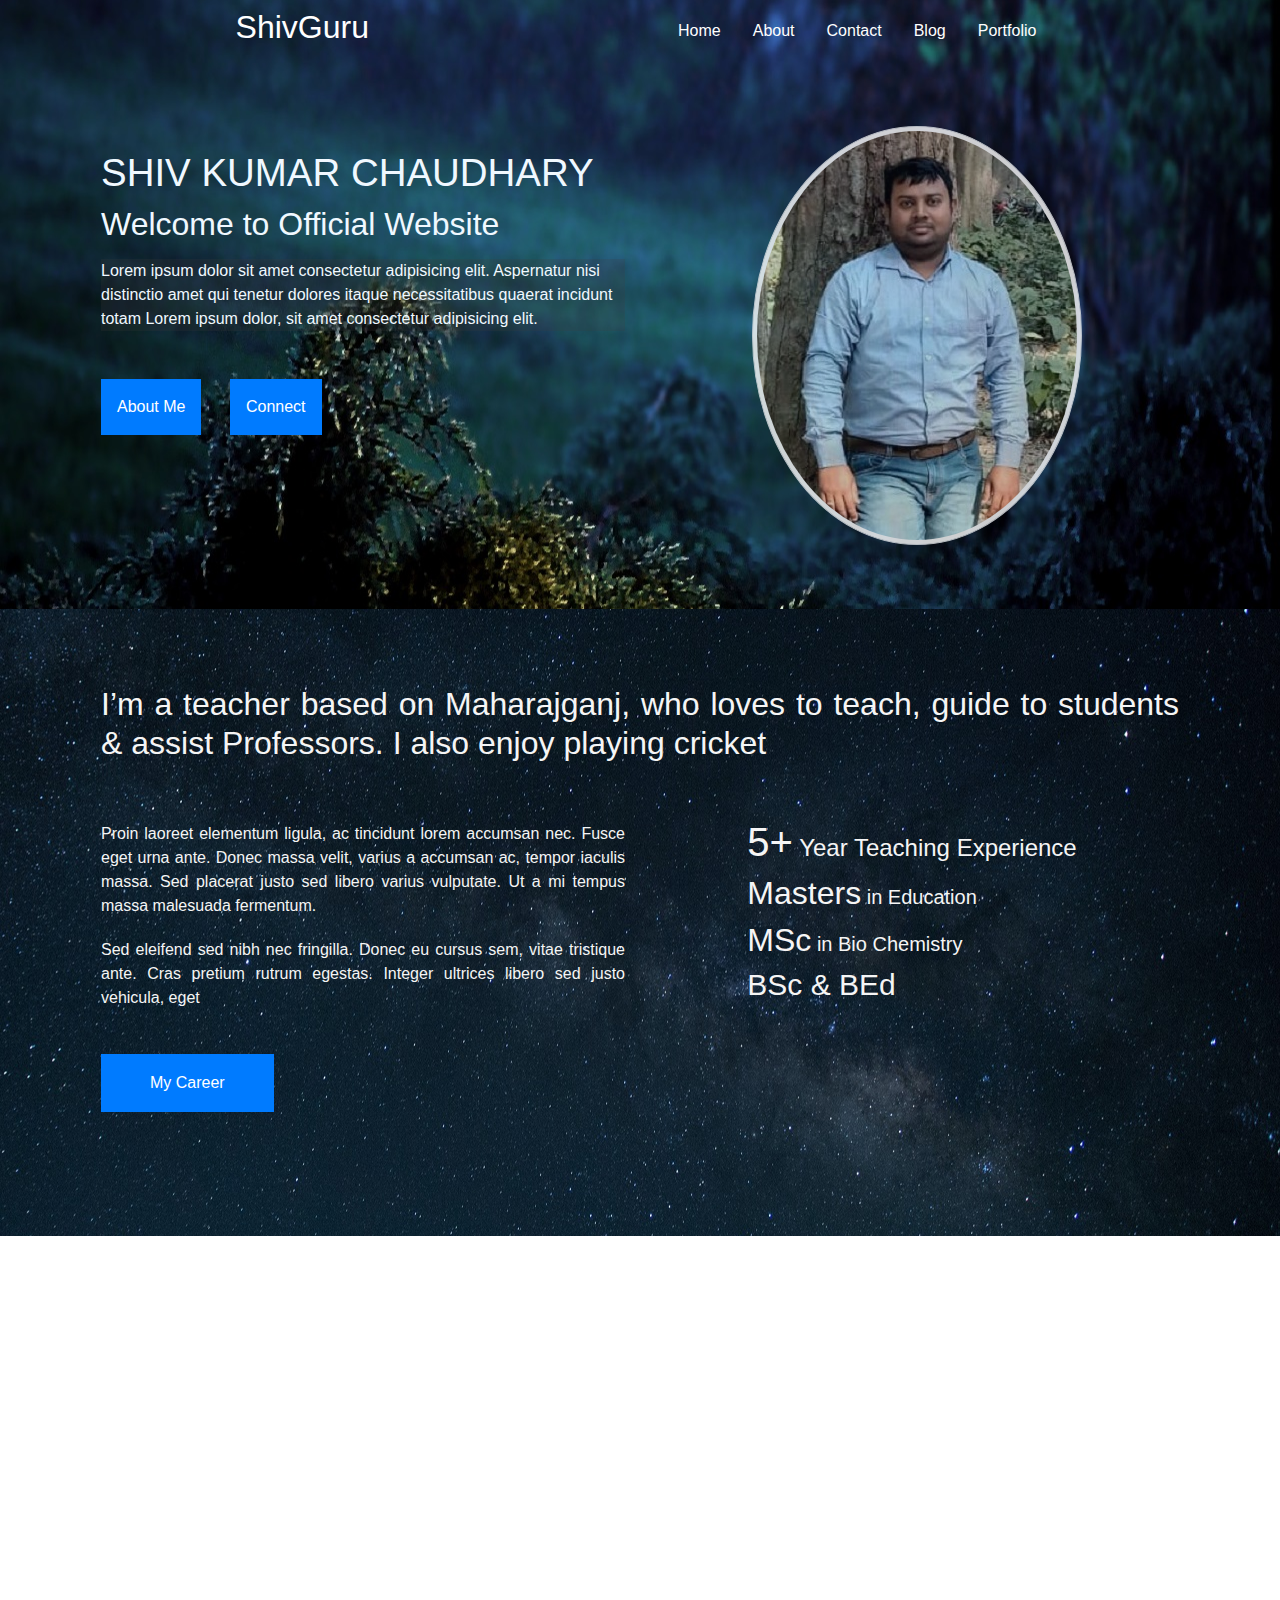
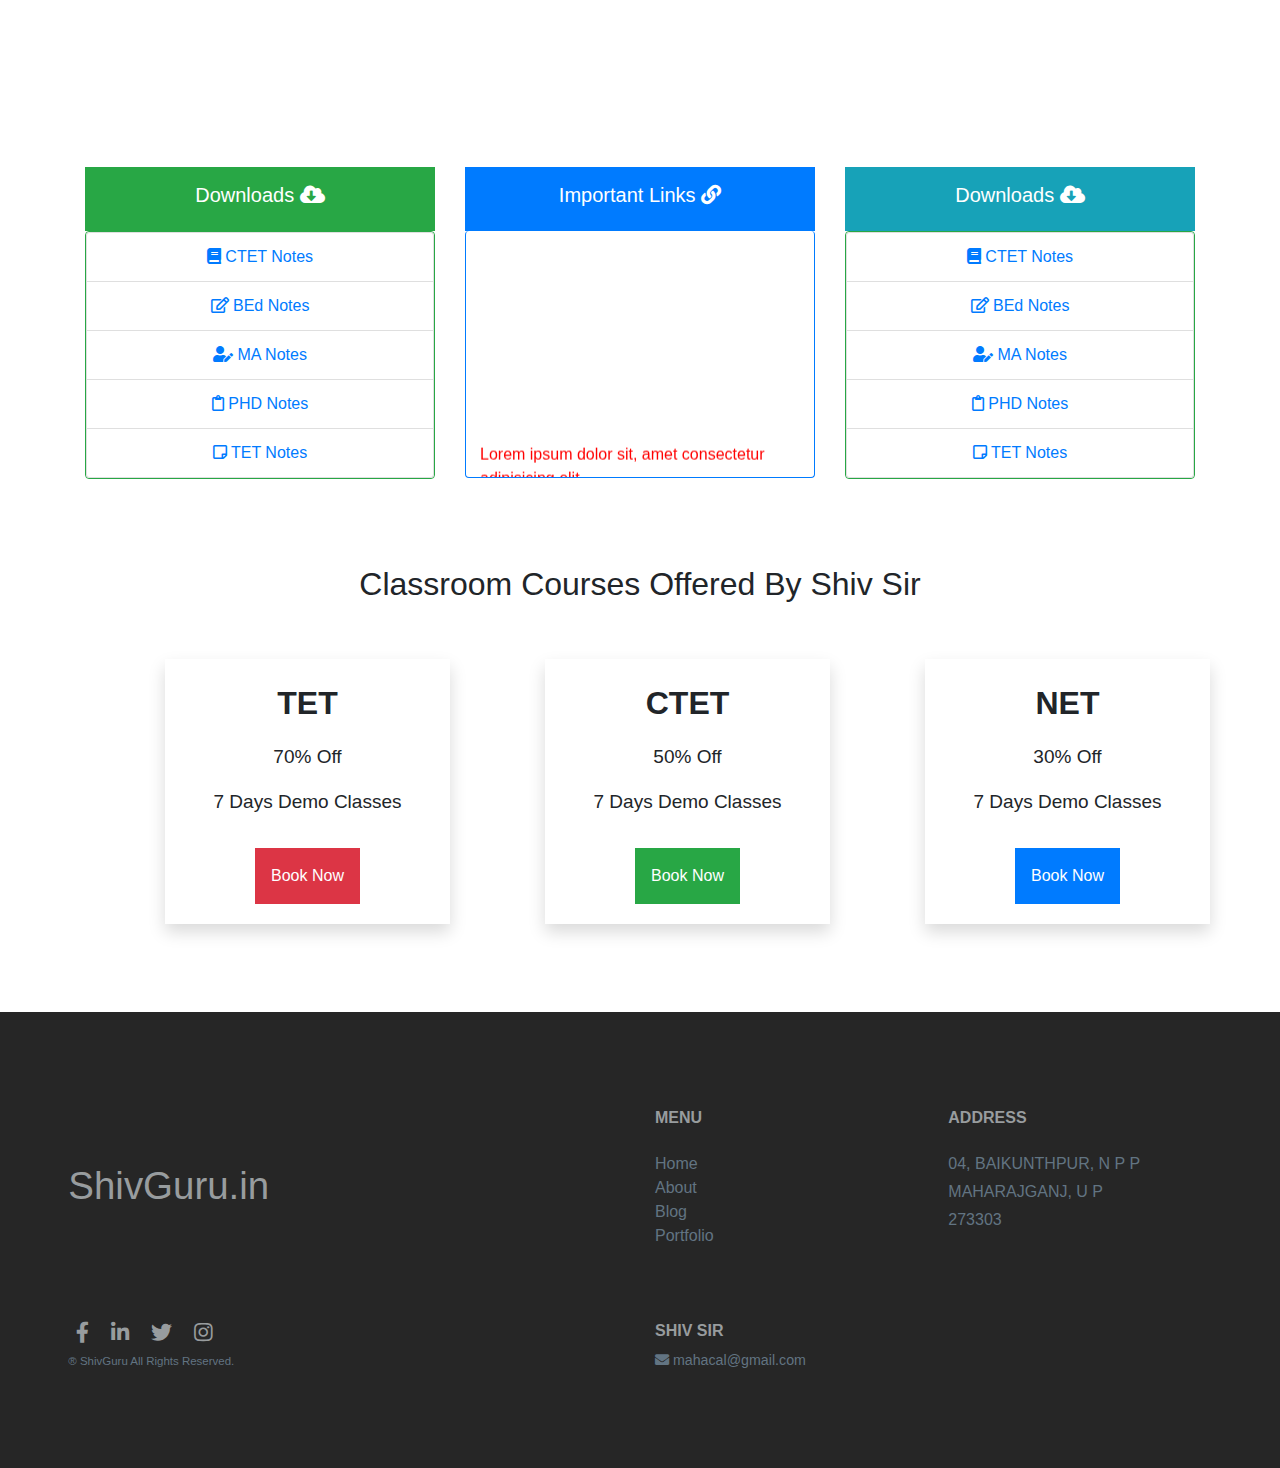
==== commit b7bfad98: "a" ====
--- a/index.html
+++ b/index.html
@@ -59,7 +59,7 @@
           <a href="#" class="bt btn-primary ml-4">Connect</a>
         </div>
         <div class="col-md-4 offset-md-1 col-sm-4" id="profileImg">
-          <img class="mx-auto d-block rounded" src="./img/IMG_20210122_224247.jpg" alt="">
+          <img class="mx-auto d-block img-thumbnail rounded-circle" src="./img/IMG_20210122_224247.jpg" alt="">
         </div>
       </div>
     </div>
@@ -69,9 +69,9 @@
     <div class="container text-justify">
       <div class="row p-3">
         <div class="col">
-          <h3>I’m a teacher based on Maharajganj, who loves to teach, guide to students & assist Professors. I also
+          <h2>I’m a teacher based on Maharajganj, who loves to teach, guide to students & assist Professors. I also
             enjoy playing cricket
-          </h3>
+          </h2>
         </div>
       </div>
       <div class="row p-3">
@@ -85,7 +85,7 @@
             Sed eleifend sed nibh nec fringilla. Donec eu cursus sem, vitae tristique ante. Cras pretium rutrum egestas.
             Integer ultrices libero sed justo vehicula, eget
           </p>
-          <a href="#" class="btn btn-primary md mt-4">My Career</a>
+          <a href="#" class="bt btn-primary md mt-4">My Career</a>
         </div>
         <div class="col-lg-5 offset-lg-1 col-md-5 offset-md-1 mt-3">
           <h4 class="mb-2"><span style="font-size: 40px">5+</span> Year Teaching Experience</h4>
@@ -123,7 +123,7 @@
           <p>
             <b>3 Books</b>
           </p>
-          <span class="title">Published</span>
+          <span class="title">Coming Soon</span>
         </div>
         <div class="box box4 col-lg-3 col-md-4 col-sm-6">
           <i class="fas fa-award fa-5x"></i>
@@ -198,19 +198,19 @@
           <p><b>TET</b></p>
           <p>70% Off</p>
           <p>7 Days Demo Classes</p>
-          <a href="" class="btn btn-danger md mt-3">Book Now</a>
+          <a href="" class="bt btn-danger md mt-3">Book Now</a>
         </div>
         <div class="course col-lg-3 offset-lg-1  col-md-3 offset-md-1 shadow">
           <p><b>CTET</b></p>
           <p>50% Off</p>
           <p>7 Days Demo Classes</p>
-          <a href="" class="btn btn-success md mt-3 mx-3">Book Now</a>
+          <a href="" class="bt btn-success md mt-3 mx-3">Book Now</a>
         </div>
         <div class="course col-lg-3 offset-lg-1 col-md-3 offset-md-1 shadow">
           <p><b>NET</b></p>
           <p>30% Off</p>
           <p>7 Days Demo Classes</p>
-          <a href="" class="btn btn-primary md mt-3">Book Now</a>
+          <a href="" class="bt btn-primary md mt-3">Book Now</a>
         </div>
       </div>
     </div>
--- a/css/utilities.css
+++ b/css/utilities.css
@@ -36,7 +36,18 @@
     color: #fff;
     display: inline-block;
   }
-  .btn-primary:hover {
+  .bt:hover {
     transform: scale(0.98);
     text-decoration: none;
+  }
+
+  .bread{
+      margin: 20px auto;
+      background-color: azure;
+      width: 150px;
+      height: auto;
+      color: rgb(10, 10, 10);
+  }
+  .bread h4{
+      font-weight: bold;
   }--- a/css/custom.css
+++ b/css/custom.css
@@ -109,6 +109,9 @@
   overflow: hidden;
   padding: 0px 0px;
 }
+#hd img{
+ opacity: 0.8;
+}
 #hd p{
   background: rgba(65, 59, 59,0.2);
 }
@@ -179,6 +182,9 @@
   #features .featuresItem{
     margin: 15px;
   }
+  #hd #profileImg{
+    margin-top: 25px;
+  }
 }
 #courses .container p{
   font-size: 19px;
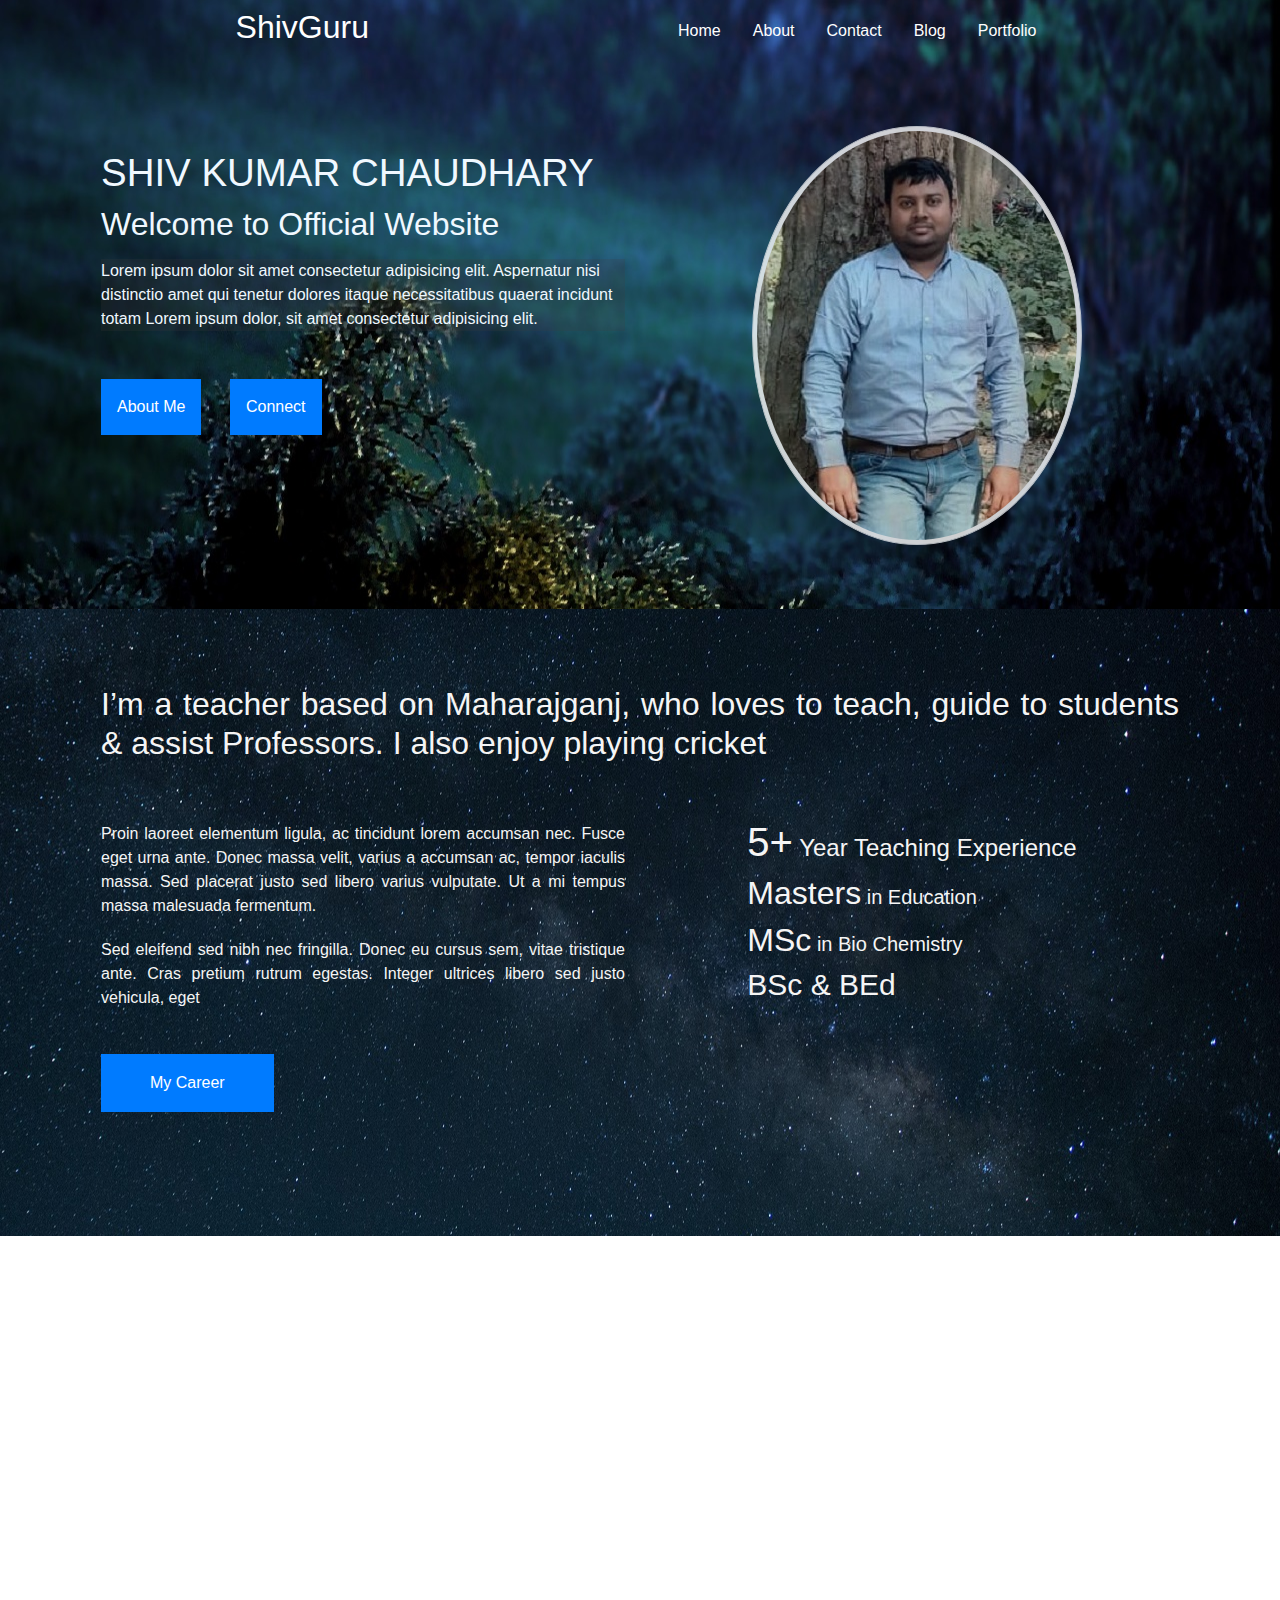
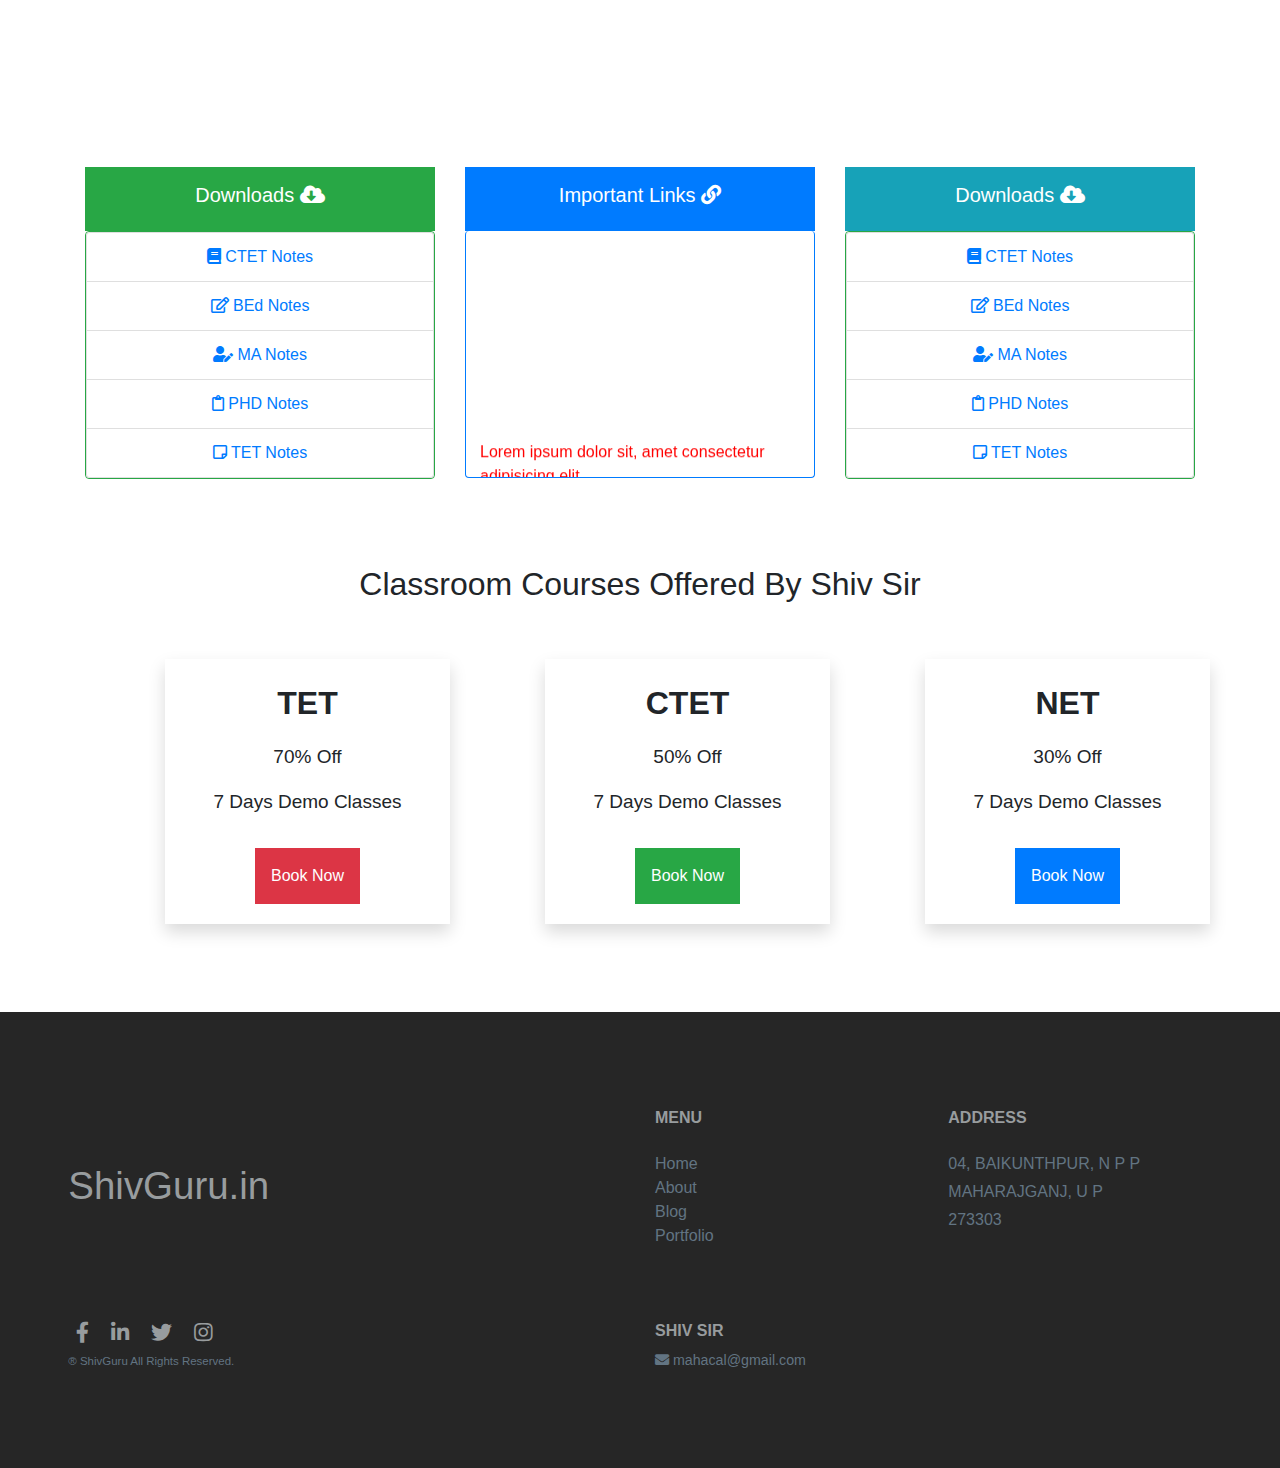
==== commit d859c235: "f" ====
--- a/index.html
+++ b/index.html
@@ -198,19 +198,19 @@
           <p><b>TET</b></p>
           <p>70% Off</p>
           <p>7 Days Demo Classes</p>
-          <a href="" class="bt btn-danger md mt-3">Book Now</a>
+          <a href="#" class="bt btn-danger md mt-3">Book Now</a>
         </div>
         <div class="course col-lg-3 offset-lg-1  col-md-3 offset-md-1 shadow">
           <p><b>CTET</b></p>
           <p>50% Off</p>
           <p>7 Days Demo Classes</p>
-          <a href="" class="bt btn-success md mt-3 mx-3">Book Now</a>
+          <a href="#" class="bt btn-success md mt-3 mx-3">Book Now</a>
         </div>
         <div class="course col-lg-3 offset-lg-1 col-md-3 offset-md-1 shadow">
           <p><b>NET</b></p>
           <p>30% Off</p>
           <p>7 Days Demo Classes</p>
-          <a href="" class="bt btn-primary md mt-3">Book Now</a>
+          <a href="#" class="bt btn-primary md mt-3">Book Now</a>
         </div>
       </div>
     </div>
